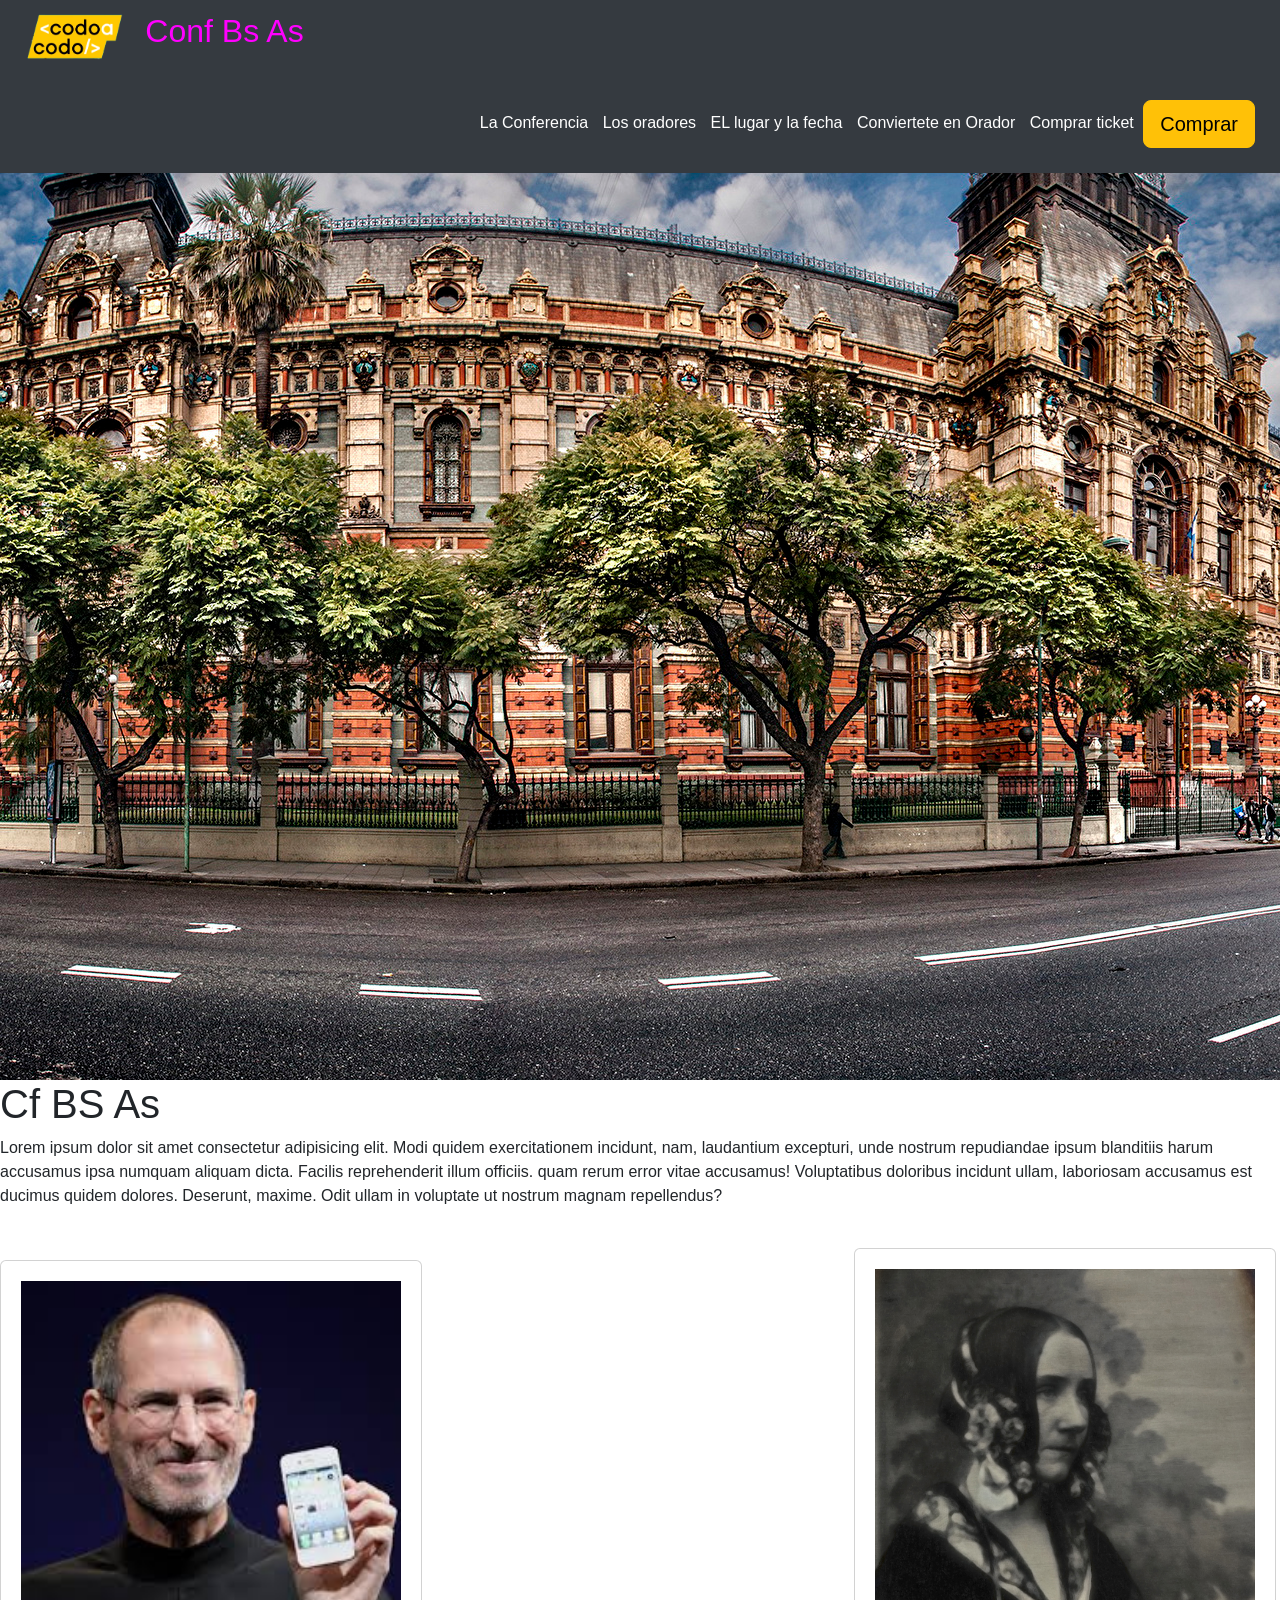
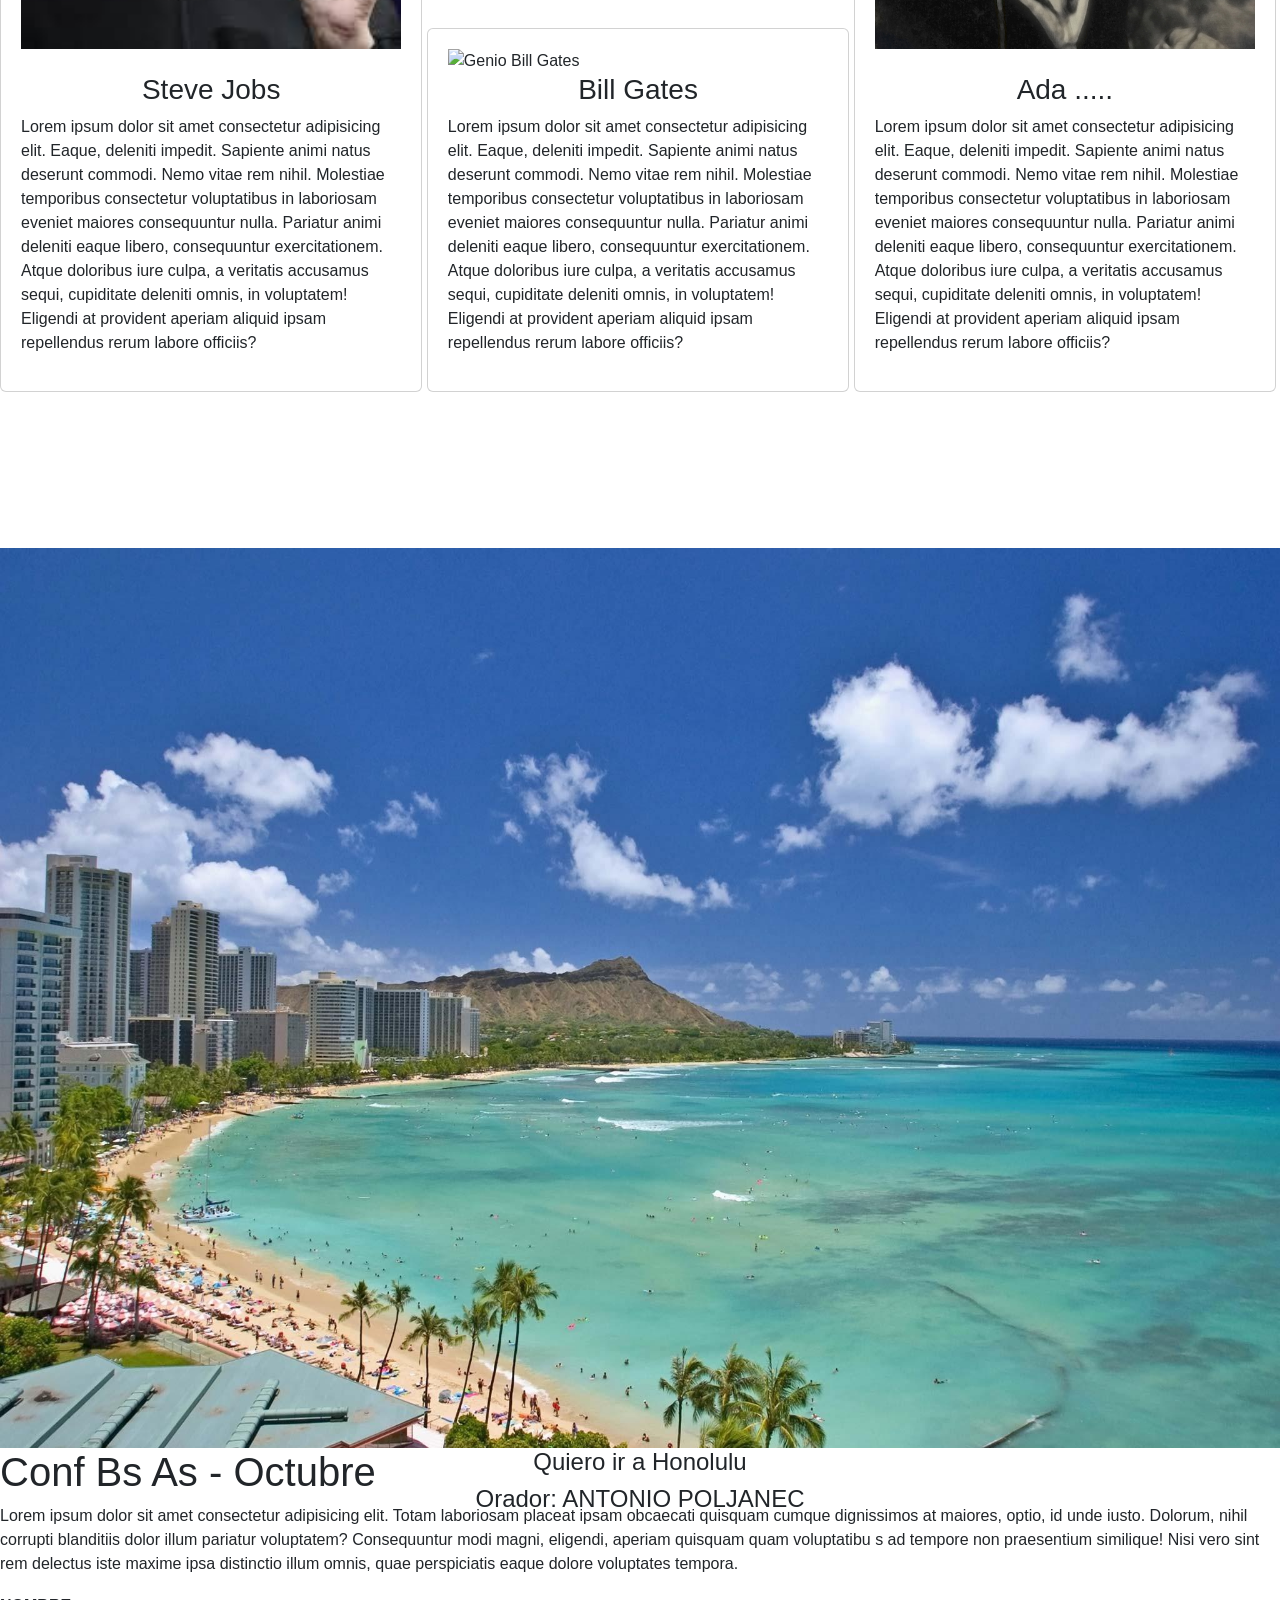
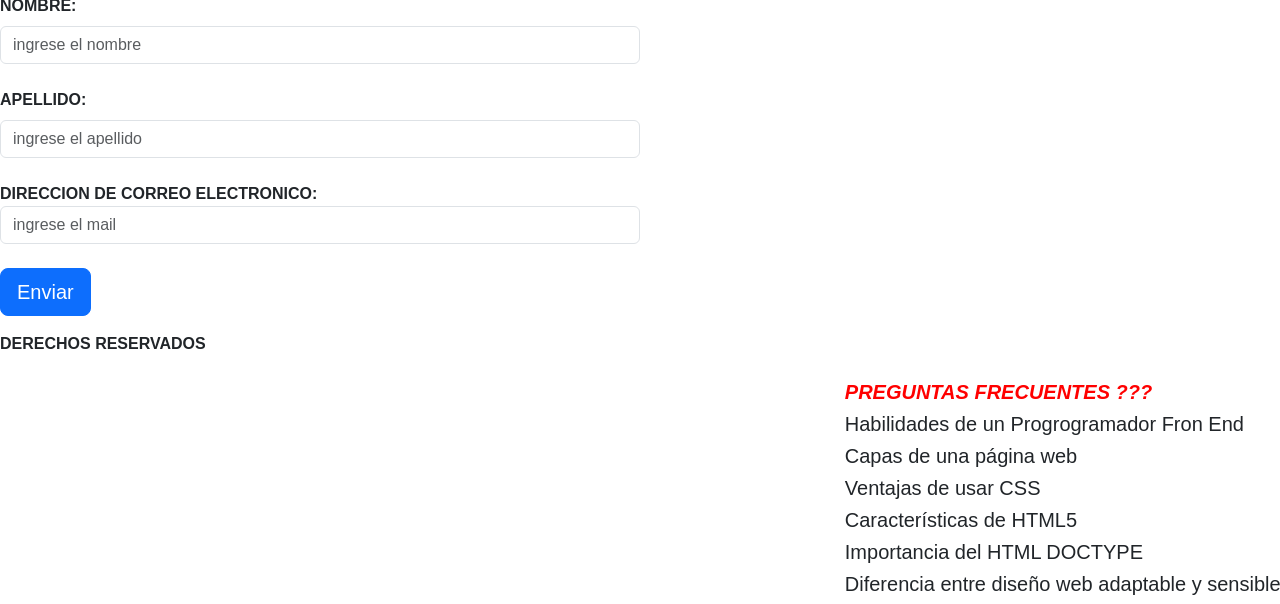
==== index.html @ ad038e4d "mi primer commit" ====
<!DOCTYPE html>
<html lang="es">
<head>
    <meta charset="UTF-8">
    <meta http-equiv="X-UA-Compatible" content="IE=edge">
    <meta name="viewport" content="width=device-width, initial-scale=1.0">
    <link href="https://cdn.jsdelivr.net/npm/bootstrap@5.3.0-alpha3/dist/css/bootstrap.min.css" rel="stylesheet" integrity="sha384-KK94CHFLLe+nY2dmCWGMq91rCGa5gtU4mk92HdvYe+M/SXH301p5ILy+dN9+nJOZ" crossorigin="anonymous">
    <link rel="stylesheet"  href="style.css">
    <title>La conferencia</title>
</head>
<body>
    <header>
        <div class="logo">
            <img class="imagen-logo" src="codoacodo.png" alt="logo">
            <h2>Conf Bs As</h2>
        </div>
        <nav>
            <a href="#">La Conferencia</a>
            <a href="#">Los oradores</a>
            <a href="#">EL lugar y la fecha</a>
            <a href="#">Conviertete en Orador</a>
            <a class="enlace_distint" href="comprarTicket.html">Comprar ticket</a>
            <button type="button" class="btn btn-warning btn-lg">Comprar</button>

        </nav>
    </header>
        <main>
            <img class="img-principal" src="hawaii.jpg" alt="Palacio de agua de Buenos Aires">        
             <div class="card-float">
                <h1>Cf BS As</h1>
                 <p>Lorem ipsum dolor sit amet consectetur adipisicing elit. Modi quidem exercitationem incidunt, nam, laudantium excepturi, unde nostrum repudiandae ipsum blanditiis harum accusamus ipsa numquam aliquam dicta. Facilis reprehenderit illum officiis.
                 quam rerum error vitae accusamus! Voluptatibus doloribus incidunt ullam, laboriosam accusamus est ducimus quidem dolores. Deserunt, maxime. Odit ullam in voluptate ut nostrum magnam repellendus?
                 </p>
                 <div class="container-enlace">
                    <a href="">Quiero ser orador</a>
                    <a href="comprarTicket.html">Comprar Tichet</a>
                 </div>
             </div>
            </main>
            <section class="container-oradores" id="orador">
            <div class="card">
                <img src="steve.jpg" alt="Genio Steve">
                <a href="#">javascritp</a>
                <a href="#">React </a>
                <h3>Steve Jobs</h3>
                <p>Lorem ipsum dolor sit amet consectetur adipisicing elit. Eaque, deleniti impedit. Sapiente animi natus deserunt commodi. Nemo vitae rem nihil. Molestiae temporibus consectetur voluptatibus in laboriosam eveniet maiores consequuntur nulla.
                Pariatur animi deleniti eaque libero, consequuntur exercitationem. Atque doloribus iure culpa, a veritatis accusamus sequi, cupiditate deleniti omnis, in voluptatem! Eligendi at provident 
                aperiam aliquid ipsam repellendus rerum labore 
                officiis?</p>
            </div>
            <div class="card">
                <img  src="Bill.jpg" alt="Genio Bill Gates">
                <a href="#">javascritp</a>
                <a href="#">React </a>
                <h3>Bill Gates</h3>
                <p>Lorem ipsum dolor sit amet consectetur adipisicing elit. Eaque, deleniti impedit. Sapiente animi natus deserunt commodi. Nemo vitae rem nihil. Molestiae temporibus consectetur voluptatibus in laboriosam eveniet maiores consequuntur nulla.
                Pariatur animi deleniti eaque libero, consequuntur exercitationem. Atque doloribus iure culpa, a veritatis accusamus sequi, cupiditate deleniti omnis, in voluptatem! Eligendi at provident 
                aperiam aliquid ipsam repellendus rerum labore 
                officiis?</p>
            </div>
            <div class="card">
                <img  src="ada.jpeg" alt="Genia Ada Lovelance">
                <a href="#">javascritp</a>
                <a href="#">React </a>
                <h3>Ada .....</h3>
                <p>Lorem ipsum dolor sit amet consectetur adipisicing elit. Eaque, deleniti impedit. Sapiente animi natus deserunt commodi. Nemo vitae rem nihil. Molestiae temporibus consectetur voluptatibus in laboriosam eveniet maiores consequuntur nulla.
                Pariatur animi deleniti eaque libero, consequuntur exercitationem. Atque doloribus iure culpa, a veritatis accusamus sequi, cupiditate deleniti omnis, in voluptatem! Eligendi at provident 
                aperiam aliquid ipsam repellendus rerum labore 
                officiis?</p>
            </div>
            </section>
            <section>
                <img src="honolulu.jpg" alt="imagen lateral">
                <div>
                    <h1>Conf Bs As - Octubre </h1>
                    <p>Lorem ipsum dolor sit amet consectetur adipisicing elit. Totam laboriosam placeat ipsam obcaecati quisquam cumque dignissimos at maiores, optio, id unde iusto. Dolorum, nihil corrupti blanditiis dolor illum pariatur voluptatem?
                    Consequuntur modi magni, 
                    eligendi, aperiam quisquam quam voluptatibu
                    s ad tempore non praesentium similique! Nisi 
                    vero sint rem delectus iste maxime ipsa 
                    distinctio illum omnis, quae perspiciatis
                     eaque dolore voluptates tempora.</p>

                </div>
            </section>
            <div>
                <h4>Quiero ir a Honolulu</h4>
                <h4>Orador: ANTONIO POLJANEC</h4>

            </div>
            <div>    
                <form>
                    <div class="mb-3">
                        <br>
                        <br>
                        <br>
                        <label for="nombre" class="form-label"><b> NOMBRE:</b></label>
                        <input type="text" class="form-control" id="exampleInputEmail1" aria-describedby="emailHelp"  placeholder="ingrese el nombre">
                        <br>
                        <label for="apellido" class="form-label"><b> APELLIDO:</b></label>
                        <input type="text" class="form-control" id="exampleInputEmail1" aria-describedby="emailHelp"  placeholder="ingrese el apellido">
                        <br>
                        <label for="exampleInputEmail1"><b>DIRECCION DE CORREO ELECTRONICO:</b></label>
                        <input type="email" class="form-control" id="exampleInputEmail1" aria-describedby="emailHelp" placeholder="ingrese el mail">
                        <br> 

                        <button type="button" class="btn btn-primary btn-lg">Enviar</button>
                    </div>
                </form>
            </div>
<script src="https://cdn.jsdelivr.net/npm/@popperjs/core@2.11.7/dist/umd/popper.min.js" integrity="sha384-zYPOMqeu1DAVkHiLqWBUTcbYfZ8osu1Nd6Z89ify25QV9guujx43ITvfi12/QExE" crossorigin="anonymous"></script>
<script src="https://cdn.jsdelivr.net/npm/bootstrap@5.3.0-alpha3/dist/js/bootstrap.min.js" integrity="sha384-Y4oOpwW3duJdCWv5ly8SCFYWqFDsfob/3GkgExXKV4idmbt98QcxXYs9UoXAB7BZ" crossorigin="anonymous"></script>
<footer><b>DERECHOS RESERVADOS </b>
    <br>
    <br>
    <h6><b>PREGUNTAS FRECUENTES ???</b></h6>
    <h5>Habilidades de un Progrogramador Fron End<h5>
    <h5>Capas de una página web</h5>
    <h5>Ventajas de usar CSS</h5>
    <h5>Características de HTML5</h5>
    <h5>Importancia del HTML DOCTYPE</h5>
    <h5>Diferencia entre diseño web adaptable y sensible</h5>
</footer>
</body>
</html>
---- style.css ----
* {
   margin: 0;
   padding: 0;
   box-sizing: border-box;
   font-family: 'Lucida Sans', 'Lucida Sans Regular', 'Lucida Grande', 'Lucida Sans Unicode', Geneva, Verdana, sans-serif;
}

header {
   background: #353A40;
   display: inline-block;
   width: 100%;
   position: fixed;
   top: 0;
   z-index: 10;
}

.logo {
   display: inherit;
}

.logo img {
   height: 75px;
   vertical-align: middle;
   margin-left: 10px;
}

h2 {
   color: magenta;
   display: inline-block;
}

nav {
   display: inline-block;
   float: right;
   padding: 25px;
}

a {
   color: white;
   text-decoration: none;
   padding: 5px;
}

.botton-comprar {
   color: green;
}

section {
   height: 100vh;
   position: relative;
}

section > img {
   height: 100%;
   width: 100%;
}

.container-conferencia {
   width: 50%;
   position: absolute;
   top: 50%;
   right: 30px;
   text-align: right;
   color: white;
}
.first-paragraph{
   padding: 10px;
}

.enlace-1 {
   padding: 10px;
   border: 2px solid blue;
   border-radius: 5px;
}

.enlace-2 {
   padding: 10px;
   border-radius: 5px;
   background-color: green;
}

h3,
h4 {
   text-align: center;
}

.card {
   width: 33%;
   display: inline-block;
   padding: 20px;

}

.card img {
   width: 100%;
}

#lugar {
   display: flex;
}

#lugar img {
   width: 50%;
   height: 50%;
}

input[type="text"]{
   width:50%;
}

input[type="email"]{
   width:50%;
}

h5 {
/*   text-align: right; */
position:relative;
left:66%;
/*top: 6%*/
}

h6 {
/*   text-align: right; */
font-style:oblique;
font-size: 20px;
position:relative;
left:66%;
/*top: 6%; */
color: red;
}

/* For mobile phones: */
[class*="col-"] {
   width: 100%;
 }
 
 @media only screen and (min-width: 600px) {
   /* For tablets: */
   .col-s-1 {width: 8.33%;}
   .col-s-2 {width: 16.66%;}
   .col-s-3 {width: 25%;}
   .col-s-4 {width: 33.33%;}
   .col-s-5 {width: 41.66%;}
   .col-s-6 {width: 50%;}
   .col-s-7 {width: 58.33%;}
   .col-s-8 {width: 66.66%;}
   .col-s-9 {width: 75%;}
   .col-s-10 {width: 83.33%;}
   .col-s-11 {width: 91.66%;}
   .col-s-12 {width: 100%;}
 }
@media only screen and (min-width: 768px) {
   /* For desktop: */
   .col-1 {width: 8.33%;}
   .col-2 {width: 16.66%;}
   .col-3 {width: 25%;}
   .col-4 {width: 33.33%;}
   .col-5 {width: 41.66%;}
   .col-6 {width: 50%;}
   .col-7 {width: 58.33%;}
   .col-8 {width: 66.66%;}
   .col-9 {width: 75%;}
   .col-10 {width: 83.33%;}
   .col-11 {width: 91.66%;}
   .col-12 {width: 100%;}
 }
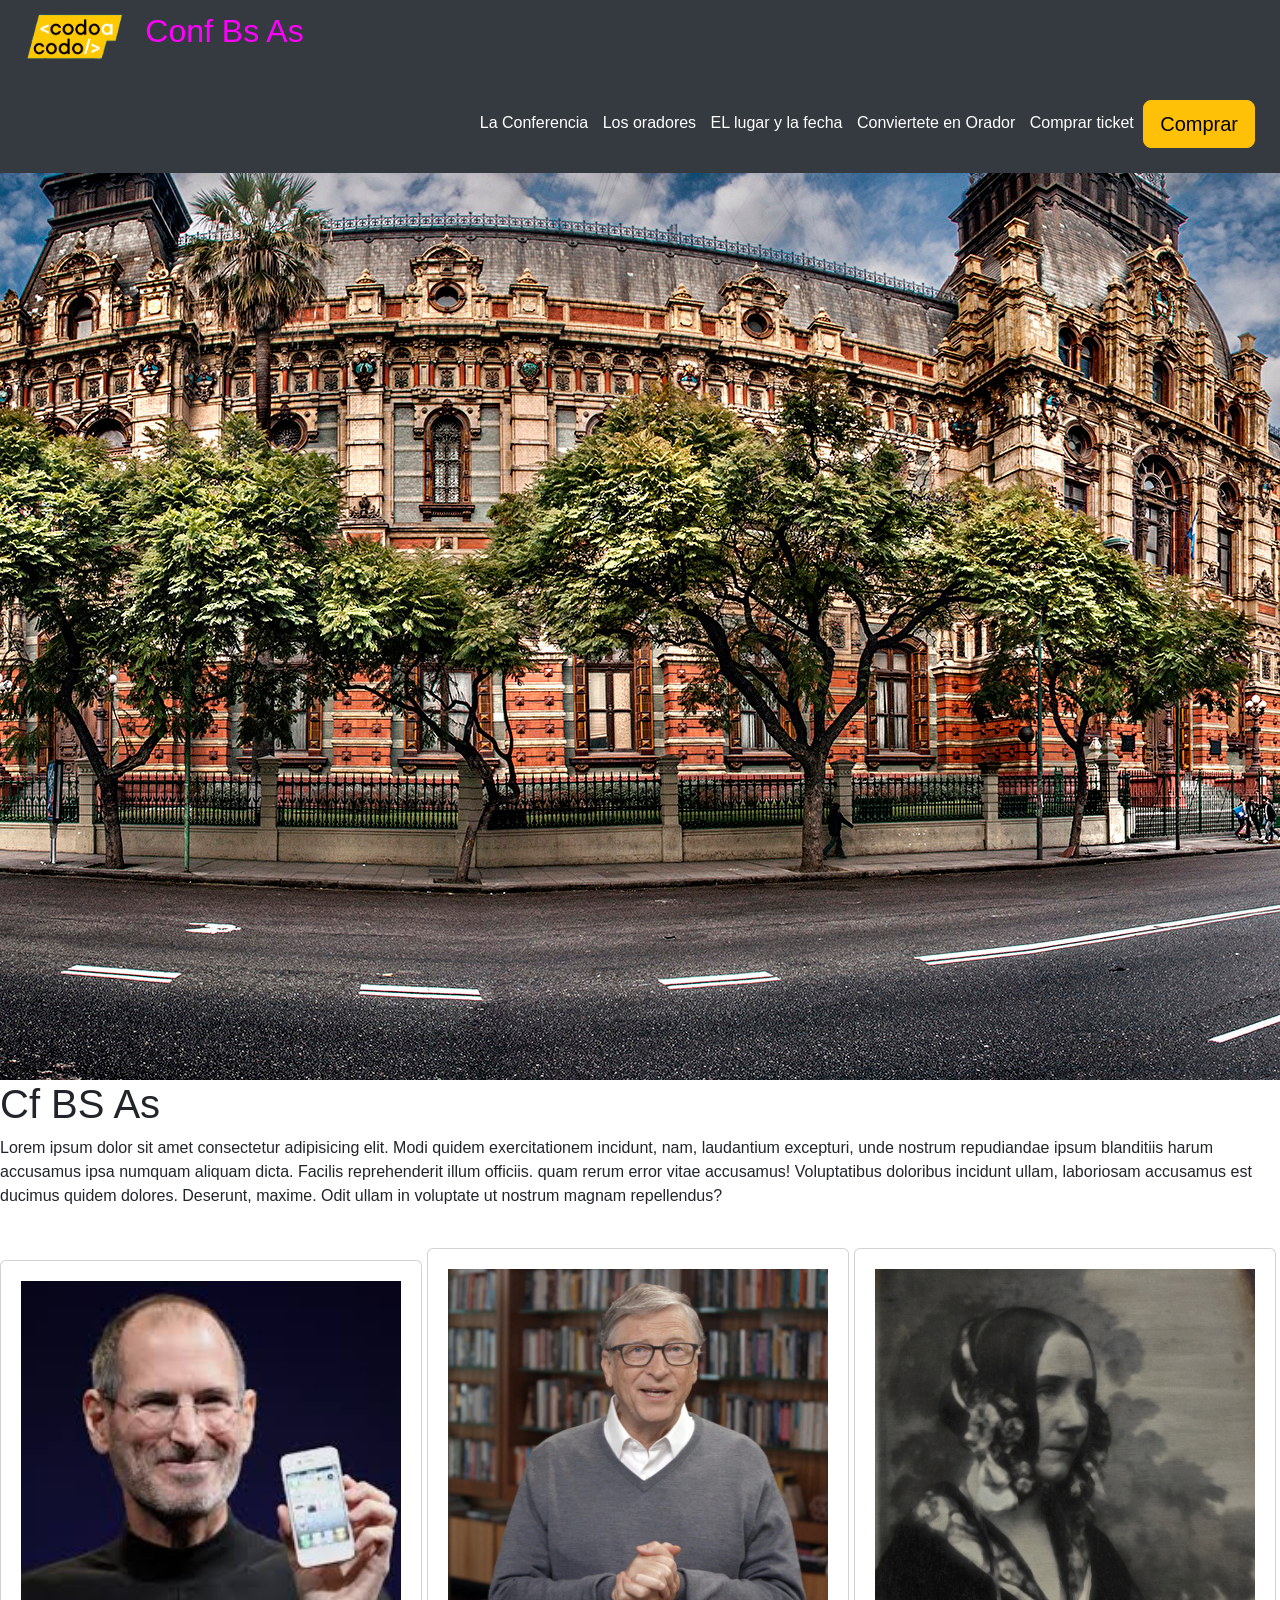
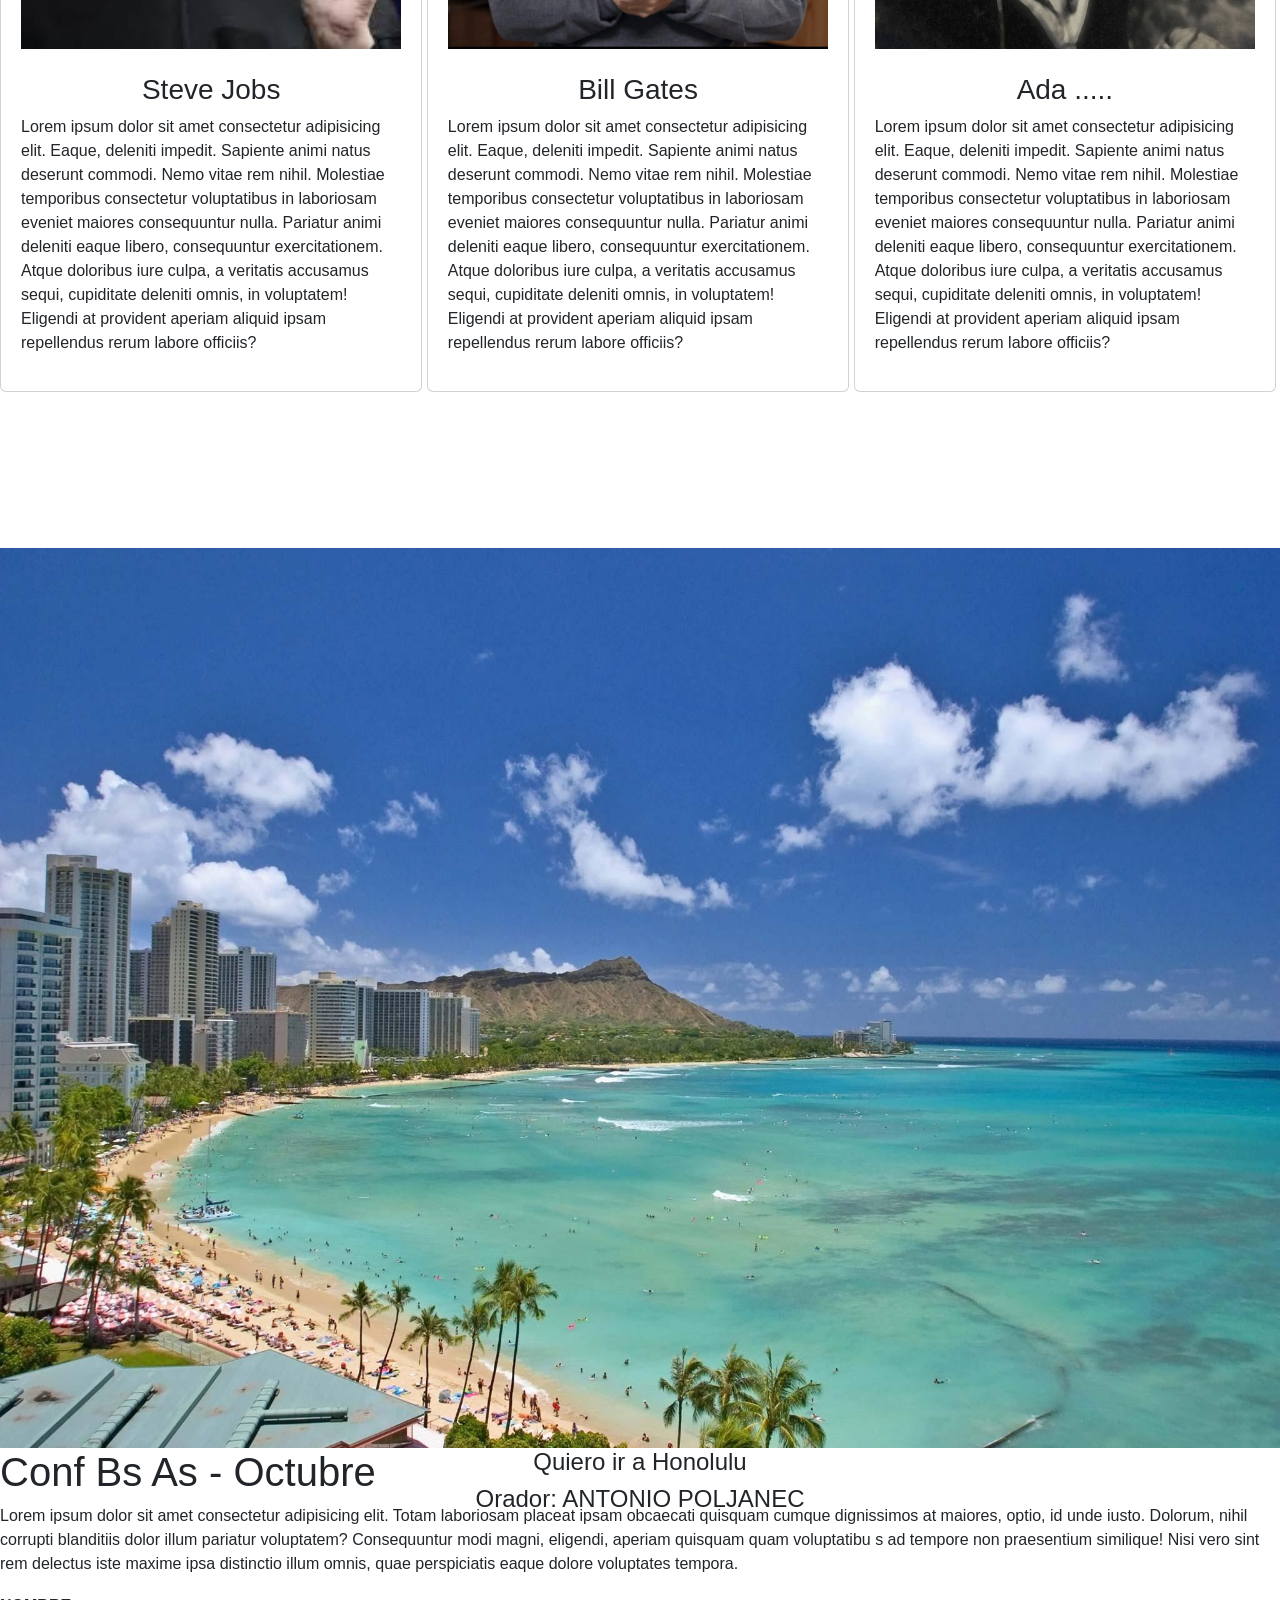
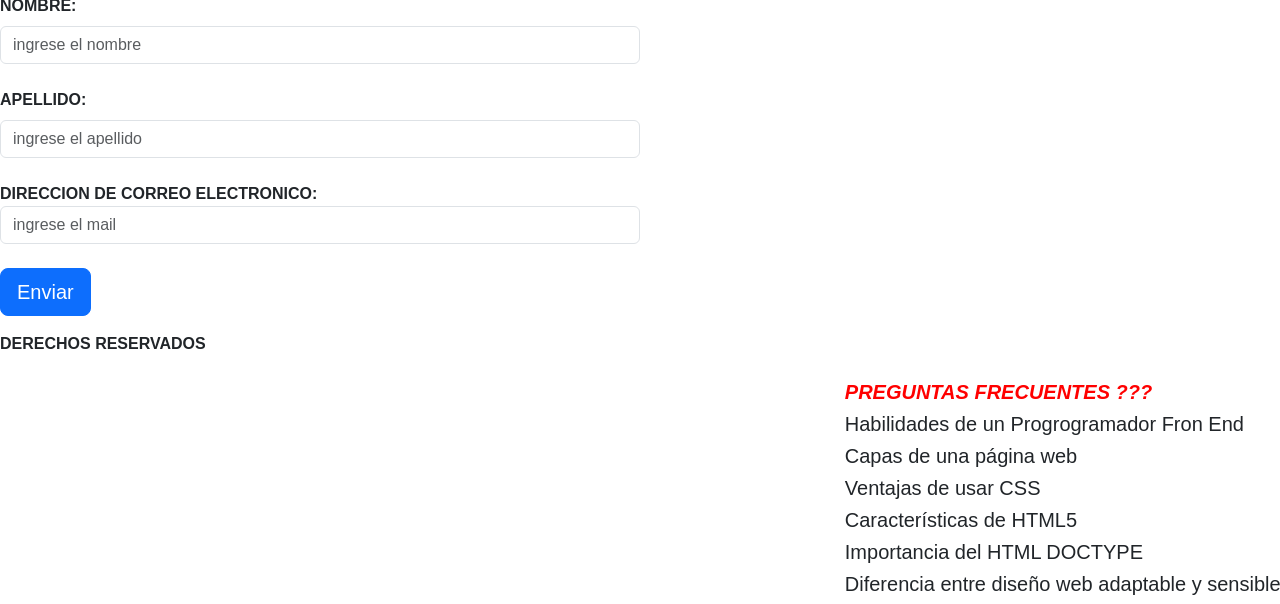
==== commit 531b9261: "Add files via upload" ====
--- a/index.html
+++ b/index.html
@@ -1,125 +1,125 @@
-<!DOCTYPE html>
-<html lang="es">
-<head>
-    <meta charset="UTF-8">
-    <meta http-equiv="X-UA-Compatible" content="IE=edge">
-    <meta name="viewport" content="width=device-width, initial-scale=1.0">
-    <link href="https://cdn.jsdelivr.net/npm/bootstrap@5.3.0-alpha3/dist/css/bootstrap.min.css" rel="stylesheet" integrity="sha384-KK94CHFLLe+nY2dmCWGMq91rCGa5gtU4mk92HdvYe+M/SXH301p5ILy+dN9+nJOZ" crossorigin="anonymous">
-    <link rel="stylesheet"  href="style.css">
-    <title>La conferencia</title>
-</head>
-<body>
-    <header>
-        <div class="logo">
-            <img class="imagen-logo" src="codoacodo.png" alt="logo">
-            <h2>Conf Bs As</h2>
-        </div>
-        <nav>
-            <a href="#">La Conferencia</a>
-            <a href="#">Los oradores</a>
-            <a href="#">EL lugar y la fecha</a>
-            <a href="#">Conviertete en Orador</a>
-            <a class="enlace_distint" href="comprarTicket.html">Comprar ticket</a>
-            <button type="button" class="btn btn-warning btn-lg">Comprar</button>
-
-        </nav>
-    </header>
-        <main>
-            <img class="img-principal" src="hawaii.jpg" alt="Palacio de agua de Buenos Aires">        
-             <div class="card-float">
-                <h1>Cf BS As</h1>
-                 <p>Lorem ipsum dolor sit amet consectetur adipisicing elit. Modi quidem exercitationem incidunt, nam, laudantium excepturi, unde nostrum repudiandae ipsum blanditiis harum accusamus ipsa numquam aliquam dicta. Facilis reprehenderit illum officiis.
-                 quam rerum error vitae accusamus! Voluptatibus doloribus incidunt ullam, laboriosam accusamus est ducimus quidem dolores. Deserunt, maxime. Odit ullam in voluptate ut nostrum magnam repellendus?
-                 </p>
-                 <div class="container-enlace">
-                    <a href="">Quiero ser orador</a>
-                    <a href="comprarTicket.html">Comprar Tichet</a>
-                 </div>
-             </div>
-            </main>
-            <section class="container-oradores" id="orador">
-            <div class="card">
-                <img src="steve.jpg" alt="Genio Steve">
-                <a href="#">javascritp</a>
-                <a href="#">React </a>
-                <h3>Steve Jobs</h3>
-                <p>Lorem ipsum dolor sit amet consectetur adipisicing elit. Eaque, deleniti impedit. Sapiente animi natus deserunt commodi. Nemo vitae rem nihil. Molestiae temporibus consectetur voluptatibus in laboriosam eveniet maiores consequuntur nulla.
-                Pariatur animi deleniti eaque libero, consequuntur exercitationem. Atque doloribus iure culpa, a veritatis accusamus sequi, cupiditate deleniti omnis, in voluptatem! Eligendi at provident 
-                aperiam aliquid ipsam repellendus rerum labore 
-                officiis?</p>
-            </div>
-            <div class="card">
-                <img  src="Bill.jpg" alt="Genio Bill Gates">
-                <a href="#">javascritp</a>
-                <a href="#">React </a>
-                <h3>Bill Gates</h3>
-                <p>Lorem ipsum dolor sit amet consectetur adipisicing elit. Eaque, deleniti impedit. Sapiente animi natus deserunt commodi. Nemo vitae rem nihil. Molestiae temporibus consectetur voluptatibus in laboriosam eveniet maiores consequuntur nulla.
-                Pariatur animi deleniti eaque libero, consequuntur exercitationem. Atque doloribus iure culpa, a veritatis accusamus sequi, cupiditate deleniti omnis, in voluptatem! Eligendi at provident 
-                aperiam aliquid ipsam repellendus rerum labore 
-                officiis?</p>
-            </div>
-            <div class="card">
-                <img  src="ada.jpeg" alt="Genia Ada Lovelance">
-                <a href="#">javascritp</a>
-                <a href="#">React </a>
-                <h3>Ada .....</h3>
-                <p>Lorem ipsum dolor sit amet consectetur adipisicing elit. Eaque, deleniti impedit. Sapiente animi natus deserunt commodi. Nemo vitae rem nihil. Molestiae temporibus consectetur voluptatibus in laboriosam eveniet maiores consequuntur nulla.
-                Pariatur animi deleniti eaque libero, consequuntur exercitationem. Atque doloribus iure culpa, a veritatis accusamus sequi, cupiditate deleniti omnis, in voluptatem! Eligendi at provident 
-                aperiam aliquid ipsam repellendus rerum labore 
-                officiis?</p>
-            </div>
-            </section>
-            <section>
-                <img src="honolulu.jpg" alt="imagen lateral">
-                <div>
-                    <h1>Conf Bs As - Octubre </h1>
-                    <p>Lorem ipsum dolor sit amet consectetur adipisicing elit. Totam laboriosam placeat ipsam obcaecati quisquam cumque dignissimos at maiores, optio, id unde iusto. Dolorum, nihil corrupti blanditiis dolor illum pariatur voluptatem?
-                    Consequuntur modi magni, 
-                    eligendi, aperiam quisquam quam voluptatibu
-                    s ad tempore non praesentium similique! Nisi 
-                    vero sint rem delectus iste maxime ipsa 
-                    distinctio illum omnis, quae perspiciatis
-                     eaque dolore voluptates tempora.</p>
-
-                </div>
-            </section>
-            <div>
-                <h4>Quiero ir a Honolulu</h4>
-                <h4>Orador: ANTONIO POLJANEC</h4>
-
-            </div>
-            <div>    
-                <form>
-                    <div class="mb-3">
-                        <br>
-                        <br>
-                        <br>
-                        <label for="nombre" class="form-label"><b> NOMBRE:</b></label>
-                        <input type="text" class="form-control" id="exampleInputEmail1" aria-describedby="emailHelp"  placeholder="ingrese el nombre">
-                        <br>
-                        <label for="apellido" class="form-label"><b> APELLIDO:</b></label>
-                        <input type="text" class="form-control" id="exampleInputEmail1" aria-describedby="emailHelp"  placeholder="ingrese el apellido">
-                        <br>
-                        <label for="exampleInputEmail1"><b>DIRECCION DE CORREO ELECTRONICO:</b></label>
-                        <input type="email" class="form-control" id="exampleInputEmail1" aria-describedby="emailHelp" placeholder="ingrese el mail">
-                        <br> 
-
-                        <button type="button" class="btn btn-primary btn-lg">Enviar</button>
-                    </div>
-                </form>
-            </div>
-<script src="https://cdn.jsdelivr.net/npm/@popperjs/core@2.11.7/dist/umd/popper.min.js" integrity="sha384-zYPOMqeu1DAVkHiLqWBUTcbYfZ8osu1Nd6Z89ify25QV9guujx43ITvfi12/QExE" crossorigin="anonymous"></script>
-<script src="https://cdn.jsdelivr.net/npm/bootstrap@5.3.0-alpha3/dist/js/bootstrap.min.js" integrity="sha384-Y4oOpwW3duJdCWv5ly8SCFYWqFDsfob/3GkgExXKV4idmbt98QcxXYs9UoXAB7BZ" crossorigin="anonymous"></script>
-<footer><b>DERECHOS RESERVADOS </b>
-    <br>
-    <br>
-    <h6><b>PREGUNTAS FRECUENTES ???</b></h6>
-    <h5>Habilidades de un Progrogramador Fron End<h5>
-    <h5>Capas de una página web</h5>
-    <h5>Ventajas de usar CSS</h5>
-    <h5>Características de HTML5</h5>
-    <h5>Importancia del HTML DOCTYPE</h5>
-    <h5>Diferencia entre diseño web adaptable y sensible</h5>
-</footer>
-</body>
+<!DOCTYPE html>
+<html lang="es">
+<head>
+    <meta charset="UTF-8">
+    <meta http-equiv="X-UA-Compatible" content="IE=edge">
+    <meta name="viewport" content="width=device-width, initial-scale=1.0">
+    <link href="https://cdn.jsdelivr.net/npm/bootstrap@5.3.0-alpha3/dist/css/bootstrap.min.css" rel="stylesheet" integrity="sha384-KK94CHFLLe+nY2dmCWGMq91rCGa5gtU4mk92HdvYe+M/SXH301p5ILy+dN9+nJOZ" crossorigin="anonymous">
+    <link rel="stylesheet"  href="style.css">
+    <title>La conferencia</title>
+</head>
+<body>
+    <header>
+        <div class="logo">
+            <img class="imagen-logo" src="codoacodo.png" alt="logo">
+            <h2>Conf Bs As</h2>
+        </div>
+        <nav>
+            <a href="#">La Conferencia</a>
+            <a href="#">Los oradores</a>
+            <a href="#">EL lugar y la fecha</a>
+            <a href="#">Conviertete en Orador</a>
+            <a class="enlace_distint" href="comprarTicket.html">Comprar ticket</a>
+            <button type="button" class="btn btn-warning btn-lg">Comprar</button>
+
+        </nav>
+    </header>
+        <main>
+            <img class="img-principal" src="hawaii.jpg" alt="Palacio de agua de Buenos Aires">        
+             <div class="card-float">
+                <h1>Cf BS As</h1>
+                 <p>Lorem ipsum dolor sit amet consectetur adipisicing elit. Modi quidem exercitationem incidunt, nam, laudantium excepturi, unde nostrum repudiandae ipsum blanditiis harum accusamus ipsa numquam aliquam dicta. Facilis reprehenderit illum officiis.
+                 quam rerum error vitae accusamus! Voluptatibus doloribus incidunt ullam, laboriosam accusamus est ducimus quidem dolores. Deserunt, maxime. Odit ullam in voluptate ut nostrum magnam repellendus?
+                 </p>
+                 <div class="container-enlace">
+                    <a href="">Quiero ser orador</a>
+                    <a href="comprarTicket.html">Comprar Tichet</a>
+                 </div>
+             </div>
+            </main>
+            <section class="container-oradores" id="orador">
+            <div class="card">
+                <img src="steve.jpg" alt="Genio Steve">
+                <a href="#">javascritp</a>
+                <a href="#">React </a>
+                <h3>Steve Jobs</h3>
+                <p>Lorem ipsum dolor sit amet consectetur adipisicing elit. Eaque, deleniti impedit. Sapiente animi natus deserunt commodi. Nemo vitae rem nihil. Molestiae temporibus consectetur voluptatibus in laboriosam eveniet maiores consequuntur nulla.
+                Pariatur animi deleniti eaque libero, consequuntur exercitationem. Atque doloribus iure culpa, a veritatis accusamus sequi, cupiditate deleniti omnis, in voluptatem! Eligendi at provident 
+                aperiam aliquid ipsam repellendus rerum labore 
+                officiis?</p>
+            </div>
+            <div class="card">
+                <img  src="bill.jpg" alt="Genio Bill Gates">
+                <a href="#">javascritp</a>
+                <a href="#">React </a>
+                <h3>Bill Gates</h3>
+                <p>Lorem ipsum dolor sit amet consectetur adipisicing elit. Eaque, deleniti impedit. Sapiente animi natus deserunt commodi. Nemo vitae rem nihil. Molestiae temporibus consectetur voluptatibus in laboriosam eveniet maiores consequuntur nulla.
+                Pariatur animi deleniti eaque libero, consequuntur exercitationem. Atque doloribus iure culpa, a veritatis accusamus sequi, cupiditate deleniti omnis, in voluptatem! Eligendi at provident 
+                aperiam aliquid ipsam repellendus rerum labore 
+                officiis?</p>
+            </div>
+            <div class="card">
+                <img  src="ada.jpeg" alt="Genia Ada Lovelance">
+                <a href="#">javascritp</a>
+                <a href="#">React </a>
+                <h3>Ada .....</h3>
+                <p>Lorem ipsum dolor sit amet consectetur adipisicing elit. Eaque, deleniti impedit. Sapiente animi natus deserunt commodi. Nemo vitae rem nihil. Molestiae temporibus consectetur voluptatibus in laboriosam eveniet maiores consequuntur nulla.
+                Pariatur animi deleniti eaque libero, consequuntur exercitationem. Atque doloribus iure culpa, a veritatis accusamus sequi, cupiditate deleniti omnis, in voluptatem! Eligendi at provident 
+                aperiam aliquid ipsam repellendus rerum labore 
+                officiis?</p>
+            </div>
+            </section>
+            <section>
+                <img src="honolulu.jpg" alt="imagen lateral">
+                <div>
+                    <h1>Conf Bs As - Octubre </h1>
+                    <p>Lorem ipsum dolor sit amet consectetur adipisicing elit. Totam laboriosam placeat ipsam obcaecati quisquam cumque dignissimos at maiores, optio, id unde iusto. Dolorum, nihil corrupti blanditiis dolor illum pariatur voluptatem?
+                    Consequuntur modi magni, 
+                    eligendi, aperiam quisquam quam voluptatibu
+                    s ad tempore non praesentium similique! Nisi 
+                    vero sint rem delectus iste maxime ipsa 
+                    distinctio illum omnis, quae perspiciatis
+                     eaque dolore voluptates tempora.</p>
+
+                </div>
+            </section>
+            <div>
+                <h4>Quiero ir a Honolulu</h4>
+                <h4>Orador: ANTONIO POLJANEC</h4>
+
+            </div>
+            <div>    
+                <form>
+                    <div class="mb-3">
+                        <br>
+                        <br>
+                        <br>
+                        <label for="nombre" class="form-label"><b> NOMBRE:</b></label>
+                        <input type="text" class="form-control" id="exampleInputEmail1" aria-describedby="emailHelp"  placeholder="ingrese el nombre">
+                        <br>
+                        <label for="apellido" class="form-label"><b> APELLIDO:</b></label>
+                        <input type="text" class="form-control" id="exampleInputEmail1" aria-describedby="emailHelp"  placeholder="ingrese el apellido">
+                        <br>
+                        <label for="exampleInputEmail1"><b>DIRECCION DE CORREO ELECTRONICO:</b></label>
+                        <input type="email" class="form-control" id="exampleInputEmail1" aria-describedby="emailHelp" placeholder="ingrese el mail">
+                        <br> 
+
+                        <button type="button" class="btn btn-primary btn-lg">Enviar</button>
+                    </div>
+                </form>
+            </div>
+<script src="https://cdn.jsdelivr.net/npm/@popperjs/core@2.11.7/dist/umd/popper.min.js" integrity="sha384-zYPOMqeu1DAVkHiLqWBUTcbYfZ8osu1Nd6Z89ify25QV9guujx43ITvfi12/QExE" crossorigin="anonymous"></script>
+<script src="https://cdn.jsdelivr.net/npm/bootstrap@5.3.0-alpha3/dist/js/bootstrap.min.js" integrity="sha384-Y4oOpwW3duJdCWv5ly8SCFYWqFDsfob/3GkgExXKV4idmbt98QcxXYs9UoXAB7BZ" crossorigin="anonymous"></script>
+<footer><b>DERECHOS RESERVADOS </b>
+    <br>
+    <br>
+    <h6><b>PREGUNTAS FRECUENTES ???</b></h6>
+    <h5>Habilidades de un Progrogramador Fron End<h5>
+    <h5>Capas de una página web</h5>
+    <h5>Ventajas de usar CSS</h5>
+    <h5>Características de HTML5</h5>
+    <h5>Importancia del HTML DOCTYPE</h5>
+    <h5>Diferencia entre diseño web adaptable y sensible</h5>
+</footer>
+</body>
 </html>
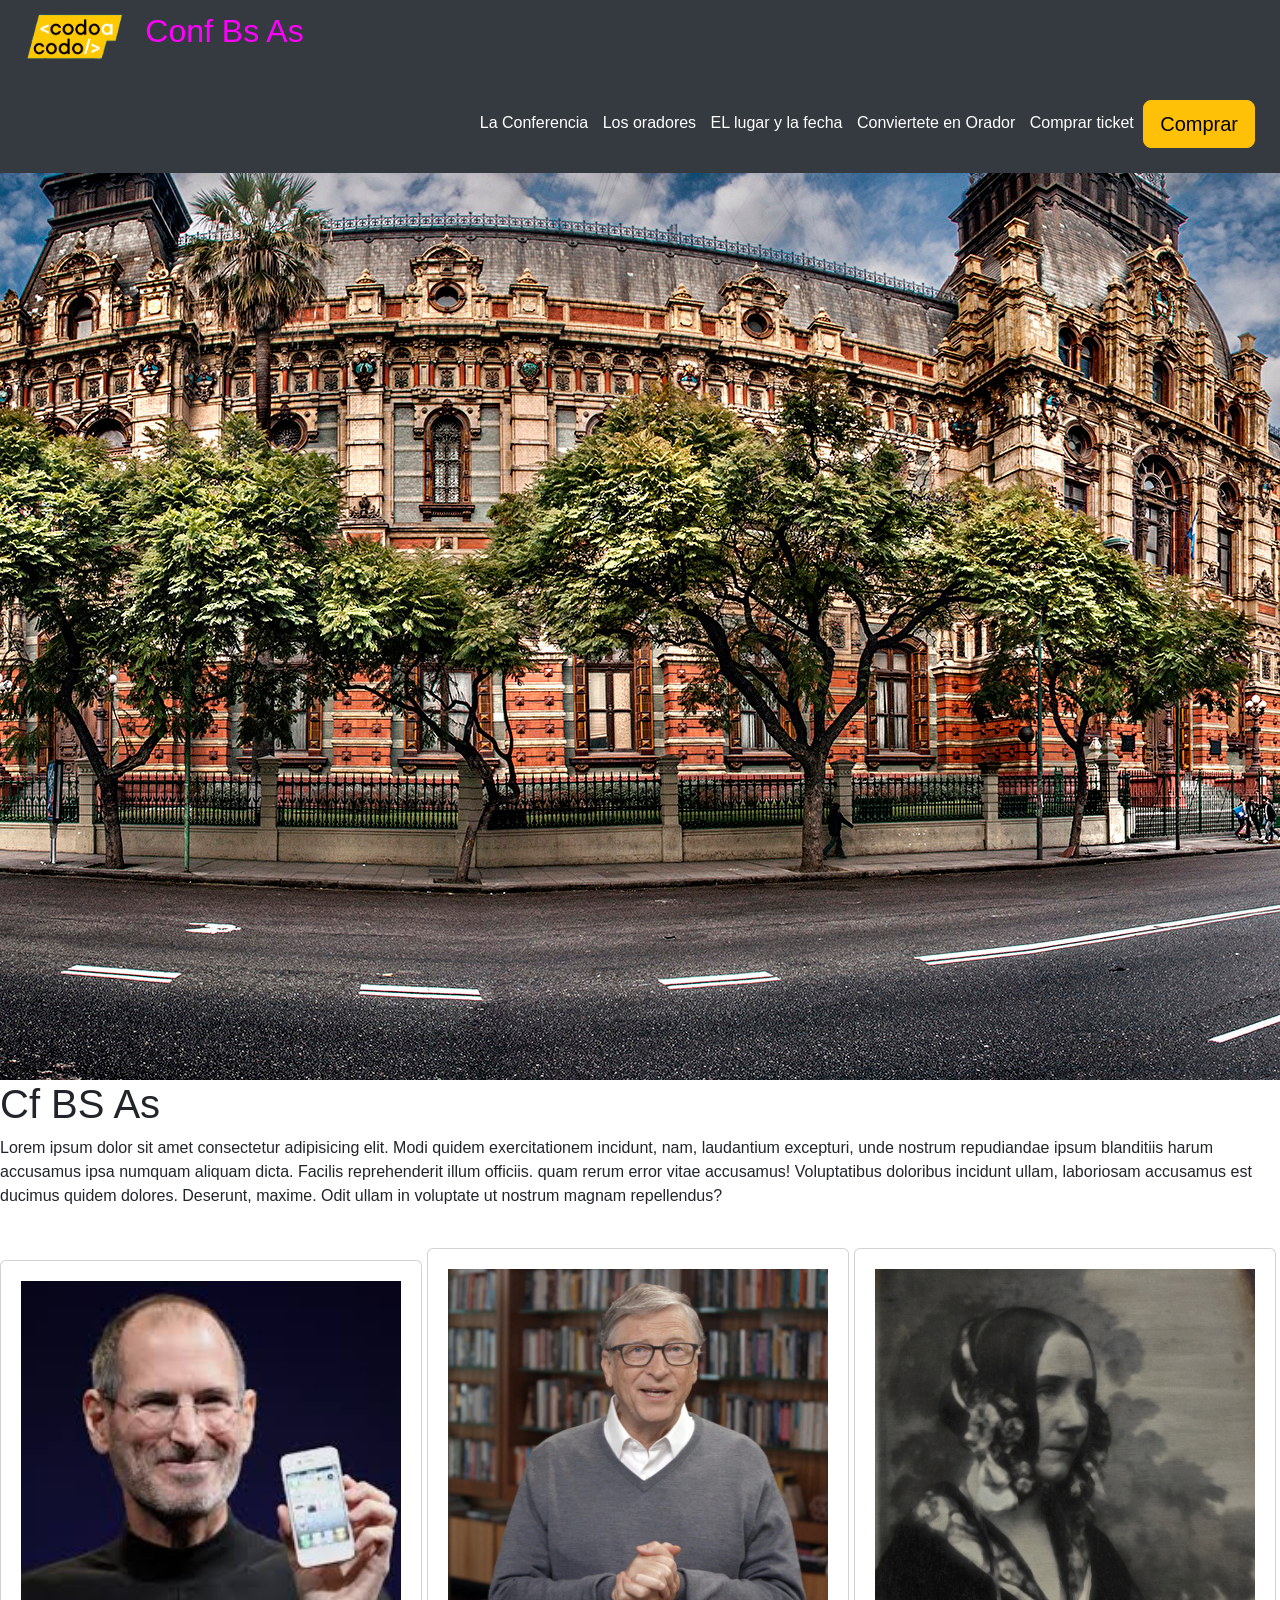
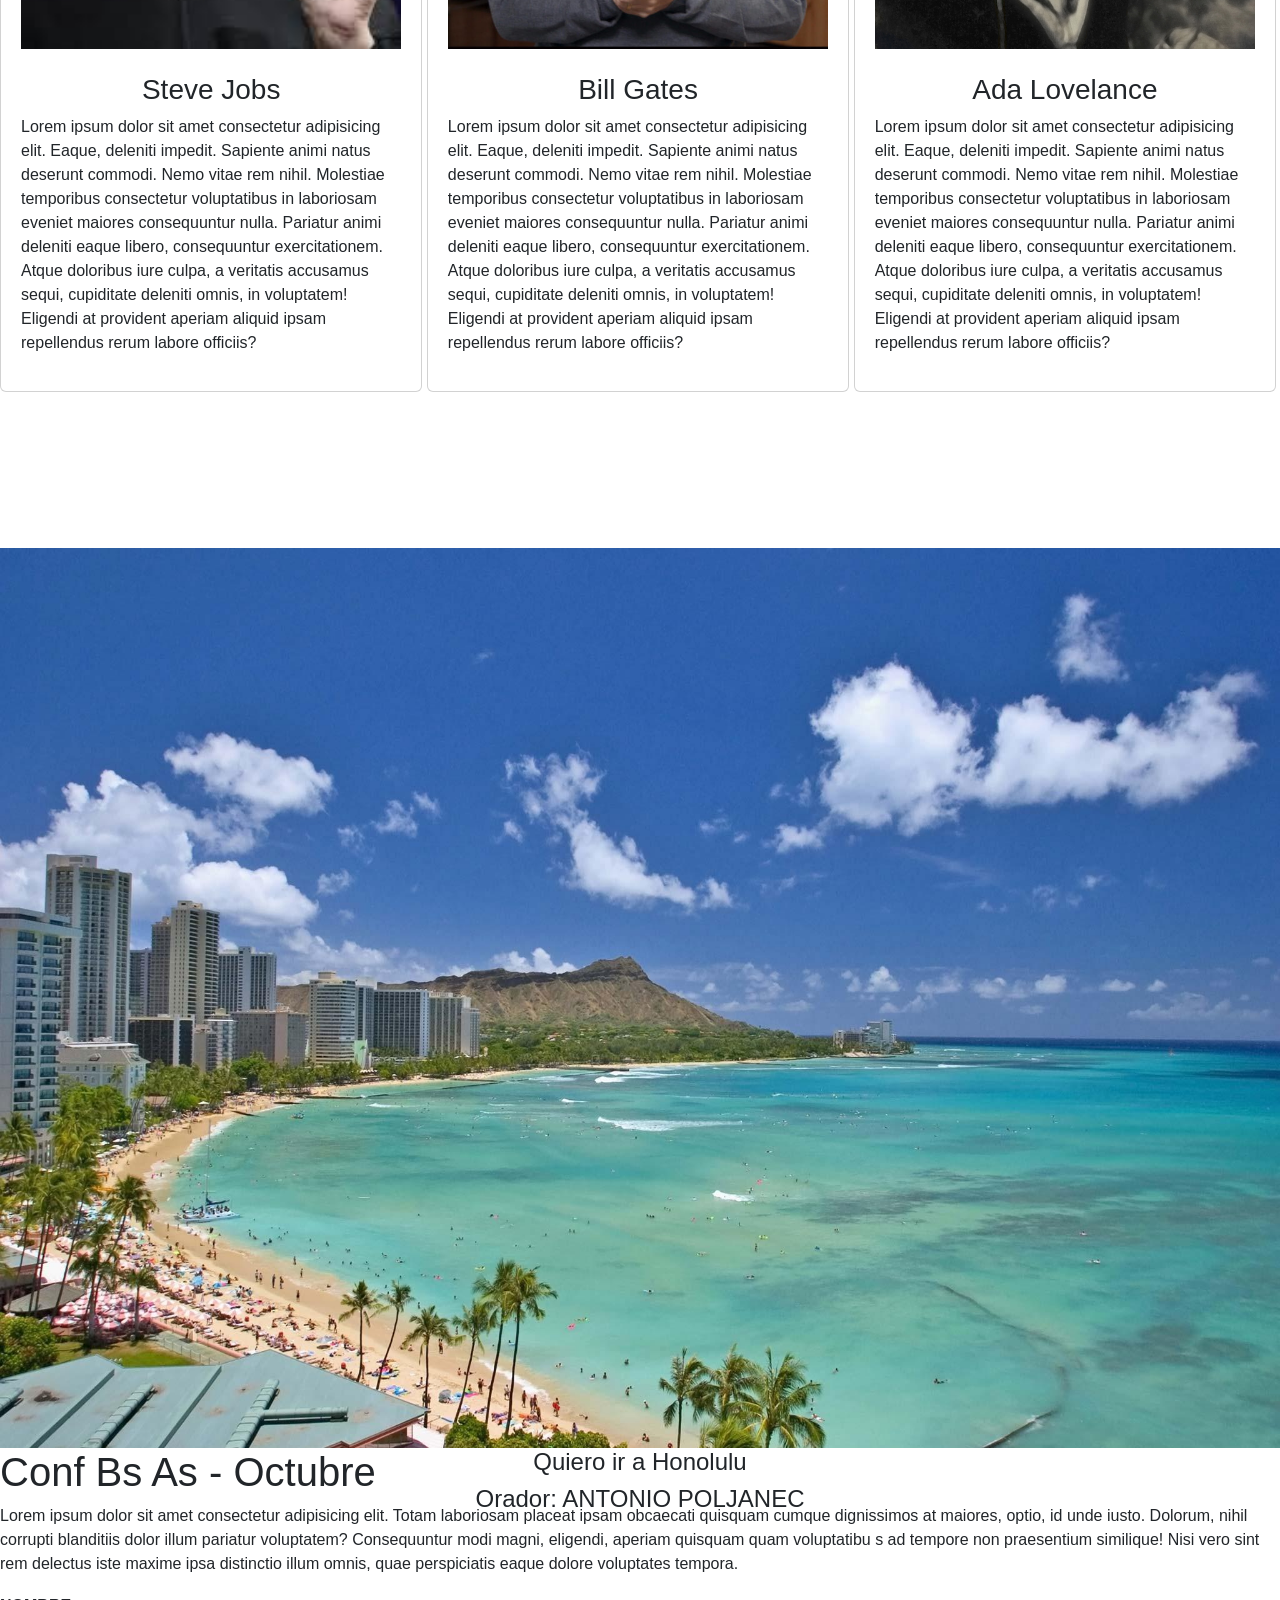
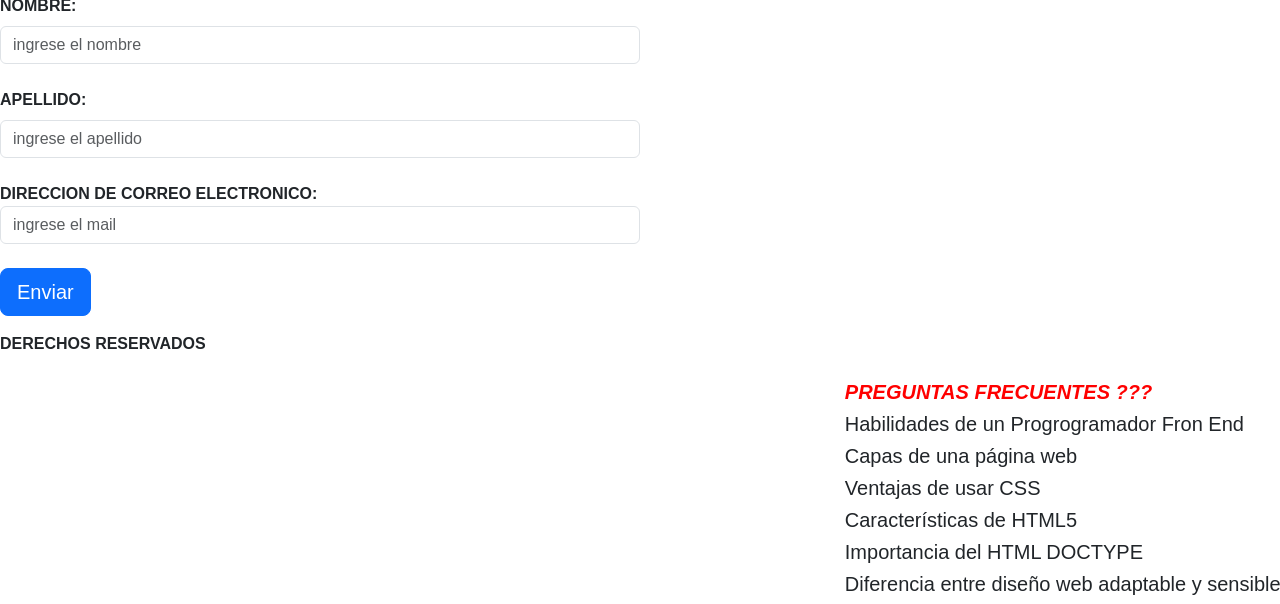
==== commit 9cedf190: "Add files via upload" ====
--- a/index.html
+++ b/index.html
@@ -62,7 +62,7 @@
                 <img  src="ada.jpeg" alt="Genia Ada Lovelance">
                 <a href="#">javascritp</a>
                 <a href="#">React </a>
-                <h3>Ada .....</h3>
+                <h3>Ada Lovelance</h3>
                 <p>Lorem ipsum dolor sit amet consectetur adipisicing elit. Eaque, deleniti impedit. Sapiente animi natus deserunt commodi. Nemo vitae rem nihil. Molestiae temporibus consectetur voluptatibus in laboriosam eveniet maiores consequuntur nulla.
                 Pariatur animi deleniti eaque libero, consequuntur exercitationem. Atque doloribus iure culpa, a veritatis accusamus sequi, cupiditate deleniti omnis, in voluptatem! Eligendi at provident 
                 aperiam aliquid ipsam repellendus rerum labore 
--- a/style.css
+++ b/style.css
@@ -1,166 +1,169 @@
-* {
-   margin: 0;
-   padding: 0;
-   box-sizing: border-box;
-   font-family: 'Lucida Sans', 'Lucida Sans Regular', 'Lucida Grande', 'Lucida Sans Unicode', Geneva, Verdana, sans-serif;
-}
-
-header {
-   background: #353A40;
-   display: inline-block;
-   width: 100%;
-   position: fixed;
-   top: 0;
-   z-index: 10;
-}
-
-.logo {
-   display: inherit;
-}
-
-.logo img {
-   height: 75px;
-   vertical-align: middle;
-   margin-left: 10px;
-}
-
-h2 {
-   color: magenta;
-   display: inline-block;
-}
-
-nav {
-   display: inline-block;
-   float: right;
-   padding: 25px;
-}
-
-a {
-   color: white;
-   text-decoration: none;
-   padding: 5px;
-}
-
-.botton-comprar {
-   color: green;
-}
-
-section {
-   height: 100vh;
-   position: relative;
-}
-
-section > img {
-   height: 100%;
-   width: 100%;
-}
-
-.container-conferencia {
-   width: 50%;
-   position: absolute;
-   top: 50%;
-   right: 30px;
-   text-align: right;
-   color: white;
-}
-.first-paragraph{
-   padding: 10px;
-}
-
-.enlace-1 {
-   padding: 10px;
-   border: 2px solid blue;
-   border-radius: 5px;
-}
-
-.enlace-2 {
-   padding: 10px;
-   border-radius: 5px;
-   background-color: green;
-}
-
-h3,
-h4 {
-   text-align: center;
-}
-
-.card {
-   width: 33%;
-   display: inline-block;
-   padding: 20px;
-
-}
-
-.card img {
-   width: 100%;
-}
-
-#lugar {
-   display: flex;
-}
-
-#lugar img {
-   width: 50%;
-   height: 50%;
-}
-
-input[type="text"]{
-   width:50%;
-}
-
-input[type="email"]{
-   width:50%;
-}
-
-h5 {
-/*   text-align: right; */
-position:relative;
-left:66%;
-/*top: 6%*/
-}
-
-h6 {
-/*   text-align: right; */
-font-style:oblique;
-font-size: 20px;
-position:relative;
-left:66%;
-/*top: 6%; */
-color: red;
-}
-
-/* For mobile phones: */
-[class*="col-"] {
-   width: 100%;
- }
- 
- @media only screen and (min-width: 600px) {
-   /* For tablets: */
-   .col-s-1 {width: 8.33%;}
-   .col-s-2 {width: 16.66%;}
-   .col-s-3 {width: 25%;}
-   .col-s-4 {width: 33.33%;}
-   .col-s-5 {width: 41.66%;}
-   .col-s-6 {width: 50%;}
-   .col-s-7 {width: 58.33%;}
-   .col-s-8 {width: 66.66%;}
-   .col-s-9 {width: 75%;}
-   .col-s-10 {width: 83.33%;}
-   .col-s-11 {width: 91.66%;}
-   .col-s-12 {width: 100%;}
- }
-@media only screen and (min-width: 768px) {
-   /* For desktop: */
-   .col-1 {width: 8.33%;}
-   .col-2 {width: 16.66%;}
-   .col-3 {width: 25%;}
-   .col-4 {width: 33.33%;}
-   .col-5 {width: 41.66%;}
-   .col-6 {width: 50%;}
-   .col-7 {width: 58.33%;}
-   .col-8 {width: 66.66%;}
-   .col-9 {width: 75%;}
-   .col-10 {width: 83.33%;}
-   .col-11 {width: 91.66%;}
-   .col-12 {width: 100%;}
+* {
+   margin: 0;
+   padding: 0;
+   box-sizing: border-box;
+   font-family: 'Lucida Sans', 'Lucida Sans Regular', 'Lucida Grande', 'Lucida Sans Unicode', Geneva, Verdana, sans-serif;
+}
+
+header {
+   background: #353A40;
+   display: inline-block;
+   width: 100%;
+   position: fixed;
+   top: 0;
+   z-index: 10;
+}
+
+.logo {
+   display: inherit;
+}
+
+.logo img {
+   height: 75px;
+   vertical-align: middle;
+   margin-left: 10px;
+}
+
+h2 {
+   color: magenta;
+   display: inline-block;
+}
+
+nav {
+   display: inline-block;
+   float: right;
+   padding: 25px;
+}
+
+a {
+   color: white;
+   text-decoration: none;
+   padding: 5px;
+}
+
+.botton-comprar {
+   color: green;
+}
+
+section {
+   height: 100vh;
+   position: relative;
+}
+
+section > img {
+   height: 100%;
+   width: 100%;
+}
+
+.container-conferencia {
+   width: 50%;
+   position: absolute;
+   top: 50%;
+   right: 30px;
+   text-align: right;
+   color: white;
+}
+.first-paragraph{
+   padding: 10px;
+}
+
+.enlace-1 {
+   padding: 10px;
+   border: 2px solid blue;
+   border-radius: 5px;
+}
+
+.enlace-2 {
+   padding: 10px;
+   border-radius: 5px;
+   background-color: green;
+}
+
+h3,
+h4 {
+   text-align: center;
+}
+
+.card {
+   width: 33%;
+   display: inline-block;
+   padding: 20px;
+
+}
+
+.card img {
+   width: 100%;
+}
+
+#lugar {
+   display: flex;
+}
+
+#lugar img {
+   width: 50%;
+   height: 50%;
+}
+
+input[type="text"]{
+   width:50%;
+}
+
+input[type="email"]{
+   width:50%;
+}
+
+h5 {
+/*   text-align: right; */
+position:relative;
+left:66%;
+/*top: 6%*/
+}
+
+h6 {
+/*   text-align: right; */
+font-style:oblique;
+font-size: 20px;
+position:relative;
+left:66%;
+/*top: 6%; */
+color: red;
+}
+
+
+@media only screen and (max-width: 768px) {
+/* For mobile phones: */
+[class*="col-"] {
+   width: 100%;
+ }
+}
+
+ @media only screen and (min-width: 600px) {
+   /* For tablets: */
+   .col-s-1 {width: 8.33%;}
+   .col-s-2 {width: 16.66%;}
+   .col-s-3 {width: 25%;}
+   .col-s-4 {width: 33.33%;}
+   .col-s-5 {width: 41.66%;}
+   .col-s-6 {width: 50%;}
+   .col-s-7 {width: 58.33%;}
+   .col-s-8 {width: 66.66%;}
+   .col-s-9 {width: 75%;}
+   .col-s-10 {width: 83.33%;}
+   .col-s-11 {width: 91.66%;}
+   .col-s-12 {width: 100%;}
+ }
+@media only screen and (min-width: 768px) {
+   /* For desktop: */
+   .col-1 {width: 8.33%;}
+   .col-2 {width: 16.66%;}
+   .col-3 {width: 25%;}
+   .col-4 {width: 33.33%;}
+   .col-5 {width: 41.66%;}
+   .col-6 {width: 50%;}
+   .col-7 {width: 58.33%;}
+   .col-8 {width: 66.66%;}
+   .col-9 {width: 75%;}
+   .col-10 {width: 83.33%;}
+   .col-11 {width: 91.66%;}
+   .col-12 {width: 100%;}
  }
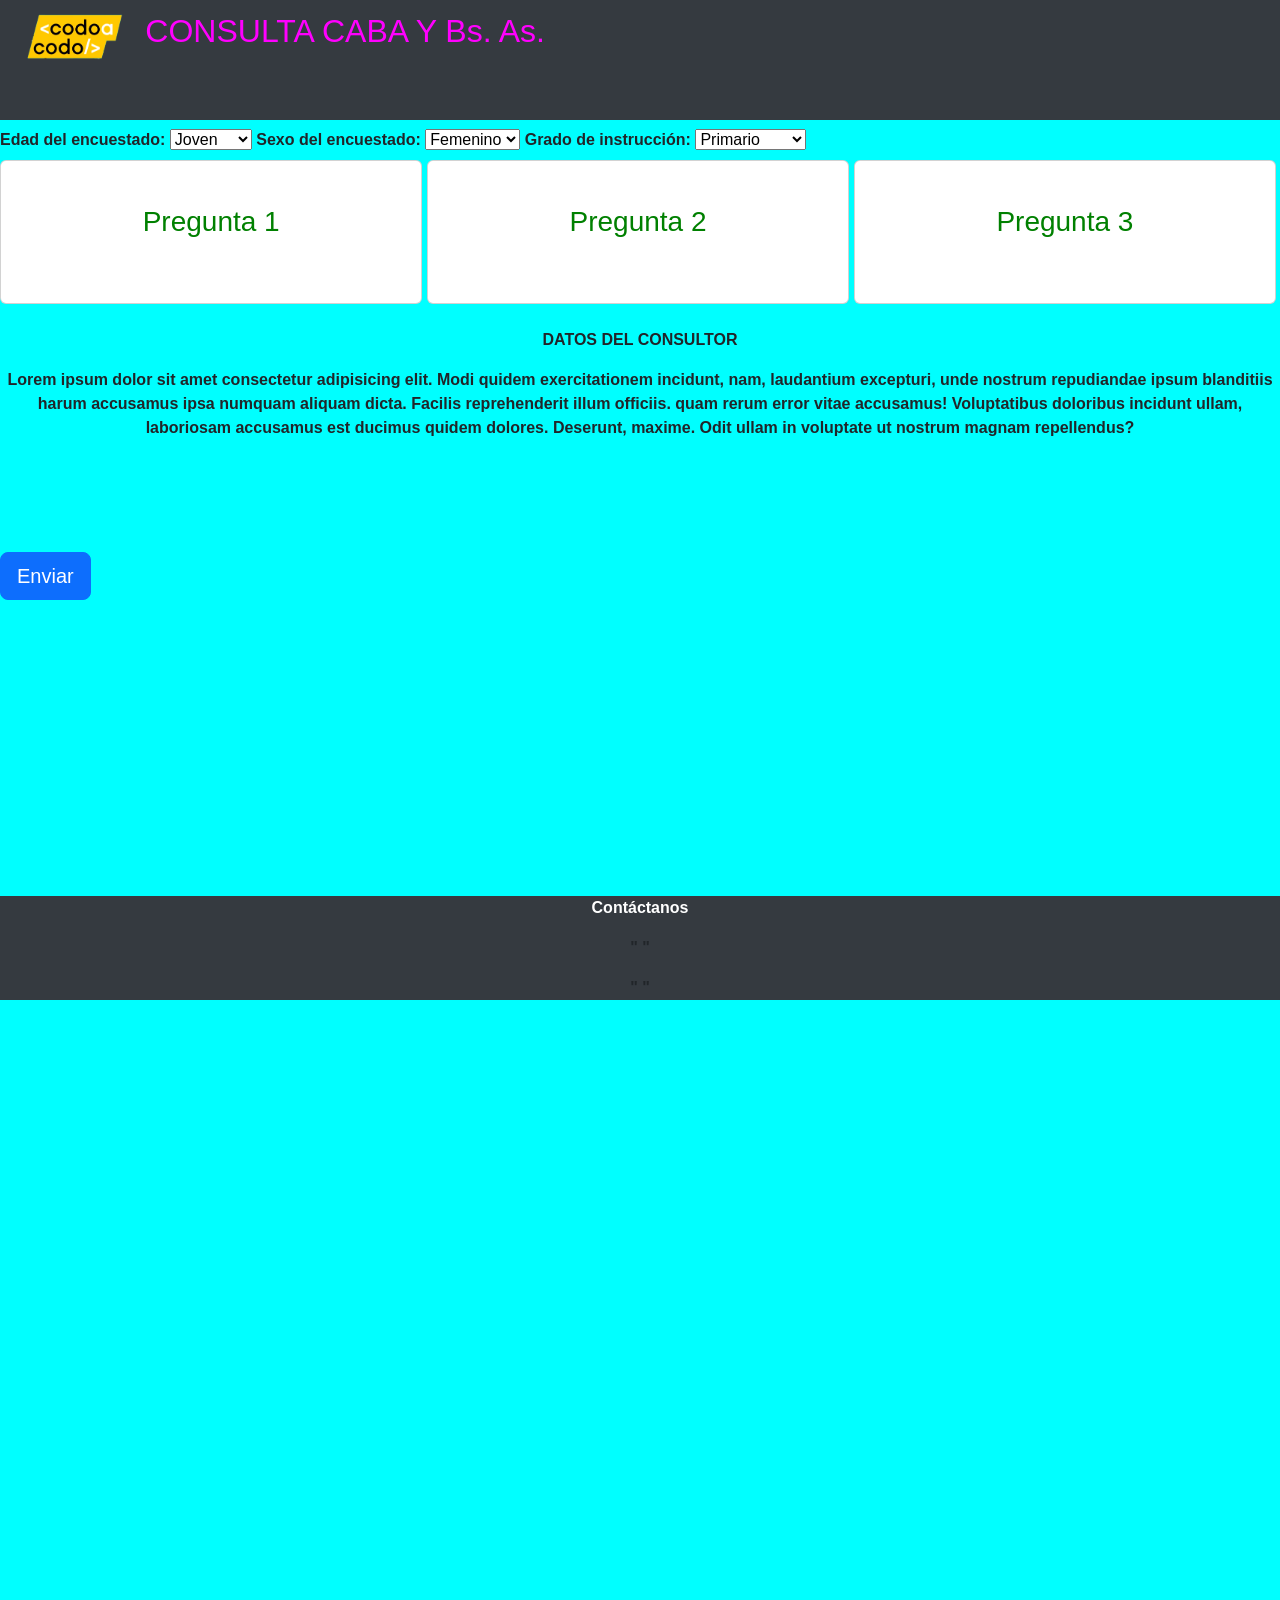
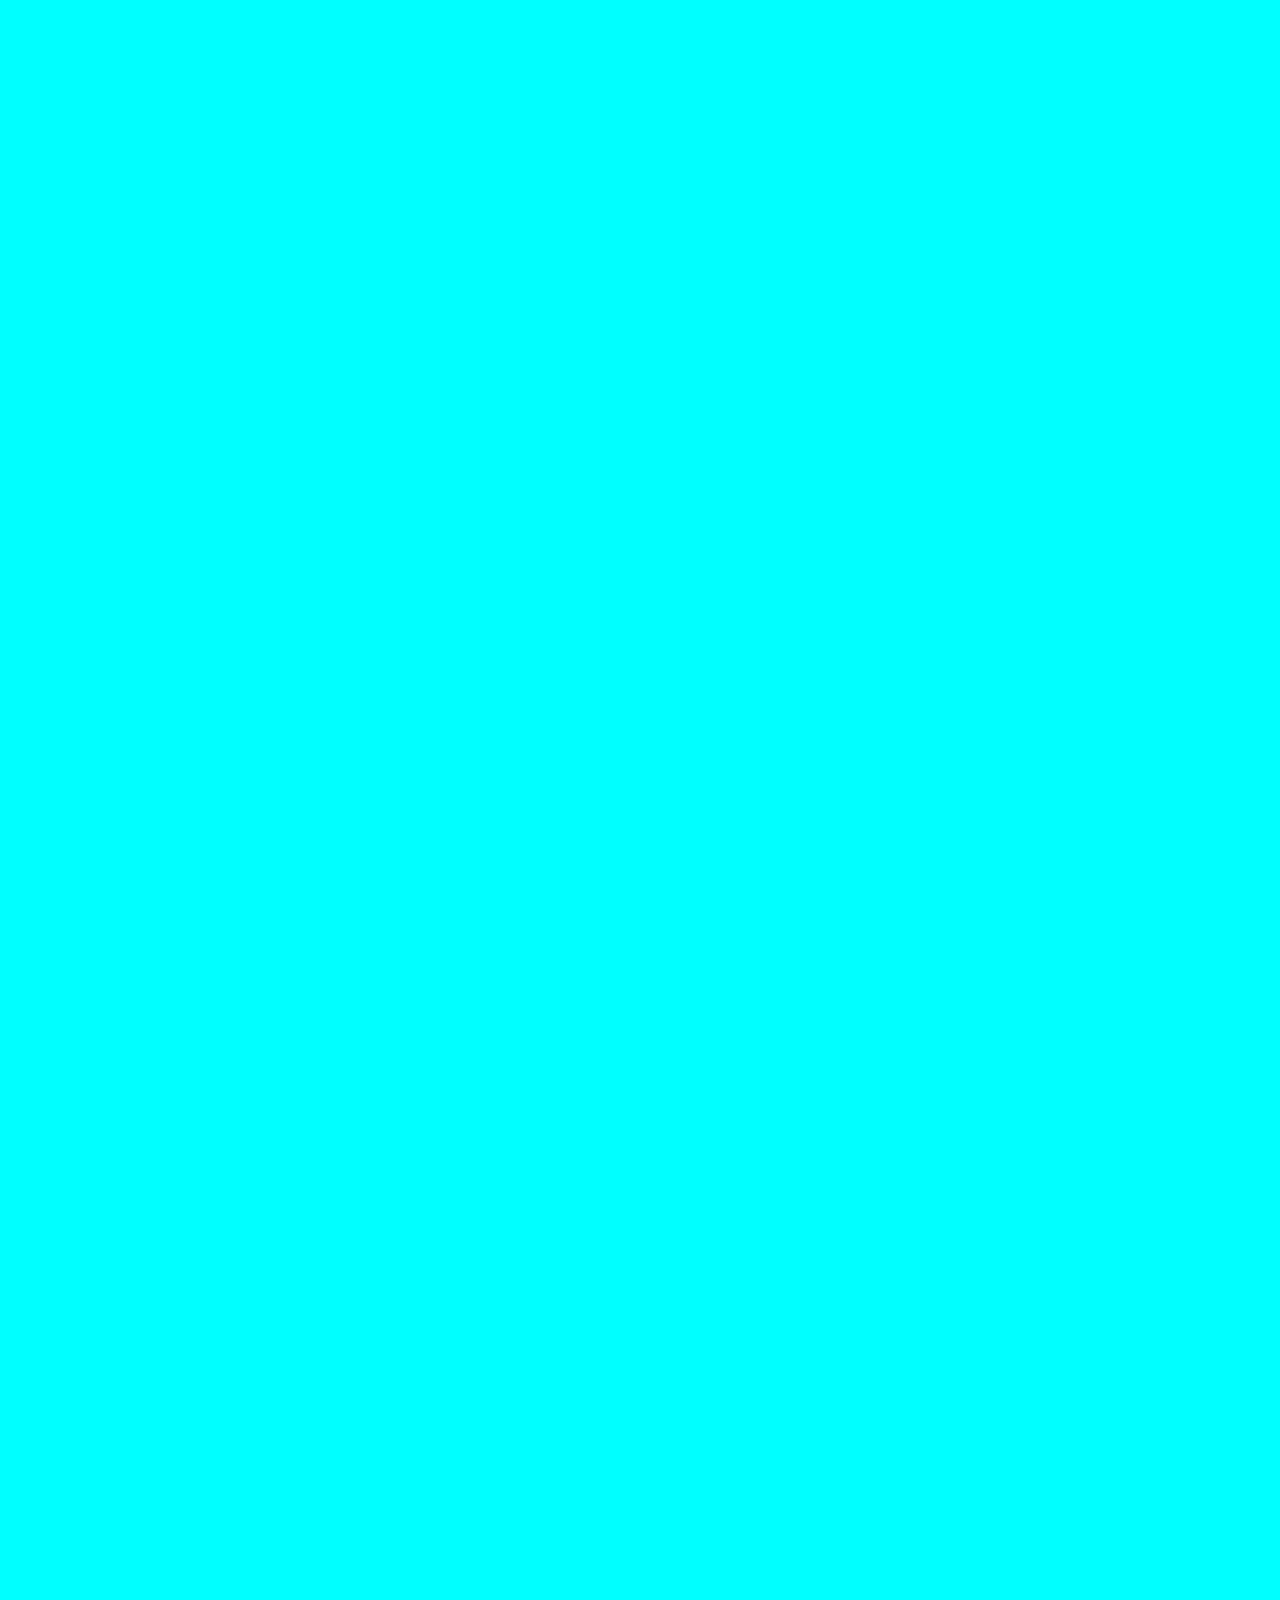
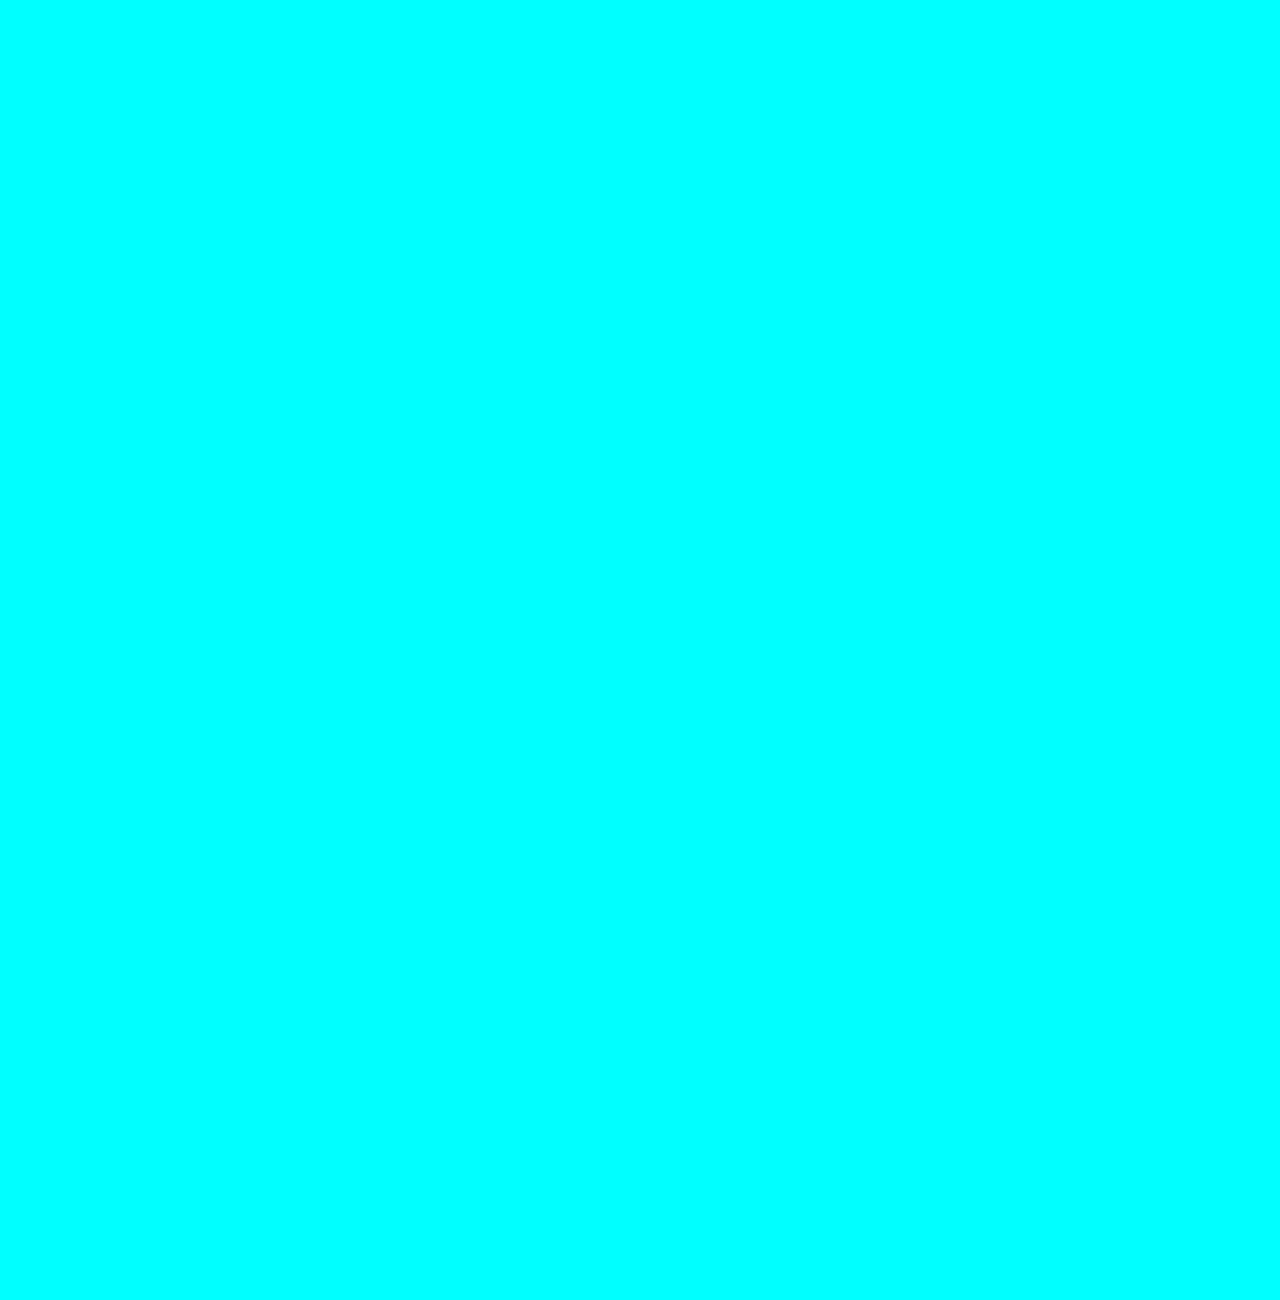
==== commit 5bd4cc44: "Add files via upload" ====
--- a/index.html
+++ b/index.html
@@ -6,120 +6,162 @@
     <meta name="viewport" content="width=device-width, initial-scale=1.0">
     <link href="https://cdn.jsdelivr.net/npm/bootstrap@5.3.0-alpha3/dist/css/bootstrap.min.css" rel="stylesheet" integrity="sha384-KK94CHFLLe+nY2dmCWGMq91rCGa5gtU4mk92HdvYe+M/SXH301p5ILy+dN9+nJOZ" crossorigin="anonymous">
     <link rel="stylesheet"  href="style.css">
-    <title>La conferencia</title>
+    <title>ENCUESTA WEB 2023</title>
 </head>
 <body>
     <header>
         <div class="logo">
             <img class="imagen-logo" src="codoacodo.png" alt="logo">
-            <h2>Conf Bs As</h2>
+            <h2>CONSULTA CABA Y Bs. As.</h2>
         </div>
-        <nav>
-            <a href="#">La Conferencia</a>
-            <a href="#">Los oradores</a>
-            <a href="#">EL lugar y la fecha</a>
-            <a href="#">Conviertete en Orador</a>
-            <a class="enlace_distint" href="comprarTicket.html">Comprar ticket</a>
-            <button type="button" class="btn btn-warning btn-lg">Comprar</button>
-
-        </nav>
     </header>
-        <main>
-            <img class="img-principal" src="hawaii.jpg" alt="Palacio de agua de Buenos Aires">        
-             <div class="card-float">
-                <h1>Cf BS As</h1>
-                 <p>Lorem ipsum dolor sit amet consectetur adipisicing elit. Modi quidem exercitationem incidunt, nam, laudantium excepturi, unde nostrum repudiandae ipsum blanditiis harum accusamus ipsa numquam aliquam dicta. Facilis reprehenderit illum officiis.
-                 quam rerum error vitae accusamus! Voluptatibus doloribus incidunt ullam, laboriosam accusamus est ducimus quidem dolores. Deserunt, maxime. Odit ullam in voluptate ut nostrum magnam repellendus?
-                 </p>
-                 <div class="container-enlace">
-                    <a href="">Quiero ser orador</a>
-                    <a href="comprarTicket.html">Comprar Tichet</a>
-                 </div>
-             </div>
-            </main>
-            <section class="container-oradores" id="orador">
+    <br>
+    <br>
+    <br>
+    <br>
+    
+    <div class="mb-3">
+        <div>   
+            <label for="Sexo" class="form-label"><b> Sexo del encuestado:</b></label>
+            <select id="op">
+                <option value="Femenino+">Femenino</option>
+                <option value="Masculino+">Masculino</option>
+            </select>
+        </div>     
+        <div>
+        <label for="Edad" class="form-label"><b>Edad del encuestado:</b></label>
+        <select id="op">
+            <option value="Joven+">Joven</option>
+            <option value="Adulto+">Adulto</option>
+            <option value="Jubilado+">Jubilado</option>
+        </select>
+          
+        <label for="Sexo" class="form-label"><b> Sexo del encuestado:</b></label>
+        <select id="op">
+            <option value="Femenino+">Femenino</option>
+            <option value="Masculino+">Masculino</option>
+        </select>
+        
+            <label for="Grado de instrucción" class="form-label"><b> Grado de instrucción:</b></label>
+                <select id="op">
+                    <option value="Primario+">Primario</option>
+                    <option value="Secundario+">Secundario</option>
+                    <option value="Terciario+">Terciario</option>
+                    <option value="Universitario+">Universitario</option>
+                    <option value="Otro+">Otro</option>
+                </select>
+                
+    </div>
+    <section class="container-oradores" id="orador">
             <div class="card">
-                <img src="steve.jpg" alt="Genio Steve">
                 <a href="#">javascritp</a>
                 <a href="#">React </a>
-                <h3>Steve Jobs</h3>
-                <p>Lorem ipsum dolor sit amet consectetur adipisicing elit. Eaque, deleniti impedit. Sapiente animi natus deserunt commodi. Nemo vitae rem nihil. Molestiae temporibus consectetur voluptatibus in laboriosam eveniet maiores consequuntur nulla.
-                Pariatur animi deleniti eaque libero, consequuntur exercitationem. Atque doloribus iure culpa, a veritatis accusamus sequi, cupiditate deleniti omnis, in voluptatem! Eligendi at provident 
-                aperiam aliquid ipsam repellendus rerum labore 
-                officiis?</p>
+                <h3>Pregunta 1</h3>
             </div>
             <div class="card">
-                <img  src="bill.jpg" alt="Genio Bill Gates">
+                <a href="#">javascritp</a>
+                <a href="#">React</a>
+                <h3>Pregunta 2</h3>
+            </div>
+            <div class="card">
                 <a href="#">javascritp</a>
                 <a href="#">React </a>
-                <h3>Bill Gates</h3>
-                <p>Lorem ipsum dolor sit amet consectetur adipisicing elit. Eaque, deleniti impedit. Sapiente animi natus deserunt commodi. Nemo vitae rem nihil. Molestiae temporibus consectetur voluptatibus in laboriosam eveniet maiores consequuntur nulla.
-                Pariatur animi deleniti eaque libero, consequuntur exercitationem. Atque doloribus iure culpa, a veritatis accusamus sequi, cupiditate deleniti omnis, in voluptatem! Eligendi at provident 
-                aperiam aliquid ipsam repellendus rerum labore 
-                officiis?</p>
+                <h3>Pregunta 3</h3>
             </div>
-            <div class="card">
-                <img  src="ada.jpeg" alt="Genia Ada Lovelance">
-                <a href="#">javascritp</a>
-                <a href="#">React </a>
-                <h3>Ada Lovelance</h3>
-                <p>Lorem ipsum dolor sit amet consectetur adipisicing elit. Eaque, deleniti impedit. Sapiente animi natus deserunt commodi. Nemo vitae rem nihil. Molestiae temporibus consectetur voluptatibus in laboriosam eveniet maiores consequuntur nulla.
-                Pariatur animi deleniti eaque libero, consequuntur exercitationem. Atque doloribus iure culpa, a veritatis accusamus sequi, cupiditate deleniti omnis, in voluptatem! Eligendi at provident 
-                aperiam aliquid ipsam repellendus rerum labore 
-                officiis?</p>
+            <br>
+            <br>
+            <p><b>DATOS DEL CONSULTOR<b></p>
+                <p>Lorem ipsum dolor sit amet consectetur adipisicing elit. Modi quidem exercitationem incidunt, nam, laudantium excepturi, unde nostrum repudiandae ipsum blanditiis harum accusamus ipsa numquam aliquam dicta. Facilis reprehenderit illum officiis.
+                    quam rerum error vitae accusamus! Voluptatibus doloribus incidunt ullam, laboriosam accusamus est ducimus quidem dolores. Deserunt, maxime. Odit ullam in voluptate ut nostrum magnam repellendus?
+                </p> 
+            
+            <form>
+<!--                <div class="mb-3">
+                    <div>
+                    <label for="nombre del encuestado" class="form-label"><b> Nombre del encuestado:</b></label>
+                    <input type="text" class="form-control" form-control"  title=  "El nombre de usuario solo debe contener letras minúsculas, mayúsculas y/o números. ej. Antonio1"  id="nombre" name="nombre" aria-describedby="emailHelp"  placeholder="ingrese el nombre"  pattern="[a-zA-ZàáâäãåąčćęèéêëėįìíîïłńòóôöõøùúûüųūÿýżźñçčšžÀÁÂÄÃÅĄĆČĖĘÈÉÊËÌÍÎÏĮŁŃÒÓÔÖÕØÙÚÛÜŲŪŸÝŻŹÑßÇŒÆČŠŽ∂ð ,.'-]{2,20}" minlength="2" maxlength="10"required />
+                </div>
+                <div>
+                    <label for="apellido del encuestado" class="form-label"><b> Apellido del encuestado:</b></label>
+                    <input type="text" class="form-control" id="apellido" name="apellido" aria-describedby="emailHelp"  placeholder="ingrese el apellido" pattern="[a-zA-ZàáâäãåąčćęèéêëėįìíîïłńòóôöõøùúûüųūÿýżźñçčšžÀÁÂÄÃÅĄĆČĖĘÈÉÊËÌÍÎÏĮŁŃÒÓÔÖÕØÙÚÛÜŲŪŸÝŻŹÑßÇŒÆČŠŽ∂ð ,.'-]{2,20}" minlength="2" maxlength="20" title= "El apellido de usuario solo debe contener letras minúsculas, mayúsculas y/o números. ej. Poljanec1" required>
+                </div>
+                <div>
+                    <label for="exampleInputEmail1"><b>Dirección de correo electronico:</b></label>
+                    <input type="email" class="form-control" id="correo" name="correo" aria-describedby="emailHelp" placeholder="ingrese la dirección de email"pattern: [a-zA-Z0-9_]+([.][ a-zA-Z0-9_]+)*@ [a-zA-Z0-9_]+([.] minlength="2" maxlength="35" title= "La dirección debe contener una @  ej. antoniopoljanec93@fibertel.com.ar" required>
+                </div>
+            <!--        <label for="Cantidad" class="form-label"><b> Cantidad:</b></label>
+                    <input type="Number" class="form-control" name="tcantidad" id="cant" aria-describedby="emailHelp"  placeholder="seleccione la cantidad (usar flechitas)"> -->
+                    
+            <!--        <label for="Sexo" class="form-label"><b> Sexo del encuestado:</b></label>
+                    <select id="op">
+                        <option value="Femenino+">Femenino</option>
+                        <option value="Masculino+">Masculino</option>
+                    </select> -->
+                    <br>
+                    <br>
+                    <br>
+                    <br>
+                     
+                    <button type="submit" class="btn btn-primary btn-lg"  <abbr title="AL DAR CLICK LOS DATOS SE ENVIAN AL SERVIDOR "</abbr>Enviar</button>
+                    
+                
+                    
+                    
+                </div>
+<!--                <script>
+                                        
+                    var r=0;
+                    var cantidad=1;
+                    document.querySelector('#calcular2').addEventListener('click', () =>{
+                    
+                    cantidad = parseInt(document.querySelector('#cant').value);
+                    
+
+                        const op2 = document.querySelector('#op').value;
+                        
+                        if(op2 === 'Estudiante+'){
+                            r = cantidad*(200-(200*80/100));
+                    
+                        }
+                        else if( op2 == 'Trainee+'){
+                            r = cantidad*(200-(200*50/100));
+                        }
+                            else if(op2 == 'Junior+'){
+                            r = cantidad*(200-(200*15/100));
+                      
+                         }
+                         document.getElementByID(totpag.value = r);
+                        });
+                         
+                                   
+             </script> -->
+                
+            </form>
+        </section> 
+<!--        <br>
+        <br>
+        <br>
+        <br>
+        <br>
+        <br>
+        <br>
+        <br>
+        <br>
+        <br>
+        <br> -->
+        <footer class="footer">
+            <div>
+<!--            <p>DERECHOS RESERVADOS</p>-->
             </div>
-            </section>
-            <section>
-                <img src="honolulu.jpg" alt="imagen lateral">
-                <div>
-                    <h1>Conf Bs As - Octubre </h1>
-                    <p>Lorem ipsum dolor sit amet consectetur adipisicing elit. Totam laboriosam placeat ipsam obcaecati quisquam cumque dignissimos at maiores, optio, id unde iusto. Dolorum, nihil corrupti blanditiis dolor illum pariatur voluptatem?
-                    Consequuntur modi magni, 
-                    eligendi, aperiam quisquam quam voluptatibu
-                    s ad tempore non praesentium similique! Nisi 
-                    vero sint rem delectus iste maxime ipsa 
-                    distinctio illum omnis, quae perspiciatis
-                     eaque dolore voluptates tempora.</p>
+            <div>
+                <p>
+<!--                    <a href="https://poljanec.github.io/">Preguntas frecuentes</a> -->
+                    <a href="https://poljanec.github.io/">Contáctanos</a>
+                </p>
+                <p>"   "</p>
+                <p>"    "</p>       
+            </div>
+        </footer>
+    </body>    
 
-                </div>
-            </section>
-            <div>
-                <h4>Quiero ir a Honolulu</h4>
-                <h4>Orador: ANTONIO POLJANEC</h4>
-
-            </div>
-            <div>    
-                <form>
-                    <div class="mb-3">
-                        <br>
-                        <br>
-                        <br>
-                        <label for="nombre" class="form-label"><b> NOMBRE:</b></label>
-                        <input type="text" class="form-control" id="exampleInputEmail1" aria-describedby="emailHelp"  placeholder="ingrese el nombre">
-                        <br>
-                        <label for="apellido" class="form-label"><b> APELLIDO:</b></label>
-                        <input type="text" class="form-control" id="exampleInputEmail1" aria-describedby="emailHelp"  placeholder="ingrese el apellido">
-                        <br>
-                        <label for="exampleInputEmail1"><b>DIRECCION DE CORREO ELECTRONICO:</b></label>
-                        <input type="email" class="form-control" id="exampleInputEmail1" aria-describedby="emailHelp" placeholder="ingrese el mail">
-                        <br> 
-
-                        <button type="button" class="btn btn-primary btn-lg">Enviar</button>
-                    </div>
-                </form>
-            </div>
-<script src="https://cdn.jsdelivr.net/npm/@popperjs/core@2.11.7/dist/umd/popper.min.js" integrity="sha384-zYPOMqeu1DAVkHiLqWBUTcbYfZ8osu1Nd6Z89ify25QV9guujx43ITvfi12/QExE" crossorigin="anonymous"></script>
-<script src="https://cdn.jsdelivr.net/npm/bootstrap@5.3.0-alpha3/dist/js/bootstrap.min.js" integrity="sha384-Y4oOpwW3duJdCWv5ly8SCFYWqFDsfob/3GkgExXKV4idmbt98QcxXYs9UoXAB7BZ" crossorigin="anonymous"></script>
-<footer><b>DERECHOS RESERVADOS </b>
-    <br>
-    <br>
-    <h6><b>PREGUNTAS FRECUENTES ???</b></h6>
-    <h5>Habilidades de un Progrogramador Fron End<h5>
-    <h5>Capas de una página web</h5>
-    <h5>Ventajas de usar CSS</h5>
-    <h5>Características de HTML5</h5>
-    <h5>Importancia del HTML DOCTYPE</h5>
-    <h5>Diferencia entre diseño web adaptable y sensible</h5>
-</footer>
-</body>
 </html>
--- a/style.css
+++ b/style.css
@@ -9,6 +9,7 @@
    background: #353A40;
    display: inline-block;
    width: 100%;
+   height:120px;
    position: fixed;
    top: 0;
    z-index: 10;
@@ -24,6 +25,26 @@
    margin-left: 10px;
 }
 
+html{
+   height: 100%;
+   }
+body{
+   height: 500%;
+   background:  cyan;
+}
+input:valid{
+   color: rgb(255, 0, 0);
+ }
+ 
+input:invalid{
+  color: rgb(0, 0, 0);
+}
+
+h1 {
+   text-align: center;
+   color: magenta;
+   }
+
 h2 {
    color: magenta;
    display: inline-block;
@@ -46,7 +67,7 @@
 }
 
 section {
-   height: 100vh;
+   height: 80vh;
    position: relative;
 }
 
@@ -79,13 +100,18 @@
    background-color: green;
 }
 
-h3,
+h3 {
+   text-align: center;
+   color: green;
+}
 h4 {
    text-align: center;
+   color: blue;
 }
 
 .card {
    width: 33%;
+   height: 20%;
    display: inline-block;
    padding: 20px;
 
@@ -93,10 +119,24 @@
 
 .card img {
    width: 100%;
+   height: 10%;
+
 }
 
 #lugar {
    display: flex;
+}
+
+#nomb {
+   width:30%;
+}
+
+#cant {
+   width:30%;
+}
+
+#totpag {
+   width:40%;
 }
 
 #lugar img {
@@ -110,6 +150,10 @@
 
 input[type="email"]{
    width:50%;
+}
+
+input[type="Number"]{
+   width:30%;
 }
 
 h5 {
@@ -120,15 +164,21 @@
 }
 
 h6 {
-/*   text-align: right; */
+text-align: center;
 font-style:oblique;
 font-size: 20px;
 position:relative;
-left:66%;
-/*top: 6%; */
 color: red;
 }
 
+p {
+   text-align: center;
+}
+.footer {
+   background: #353A40;
+/*   display: inline-block; */
+   font: white;
+   }
 
 @media only screen and (max-width: 768px) {
 /* For mobile phones: */
@@ -166,4 +216,5 @@
    .col-10 {width: 83.33%;}
    .col-11 {width: 91.66%;}
    .col-12 {width: 100%;}
+
  }
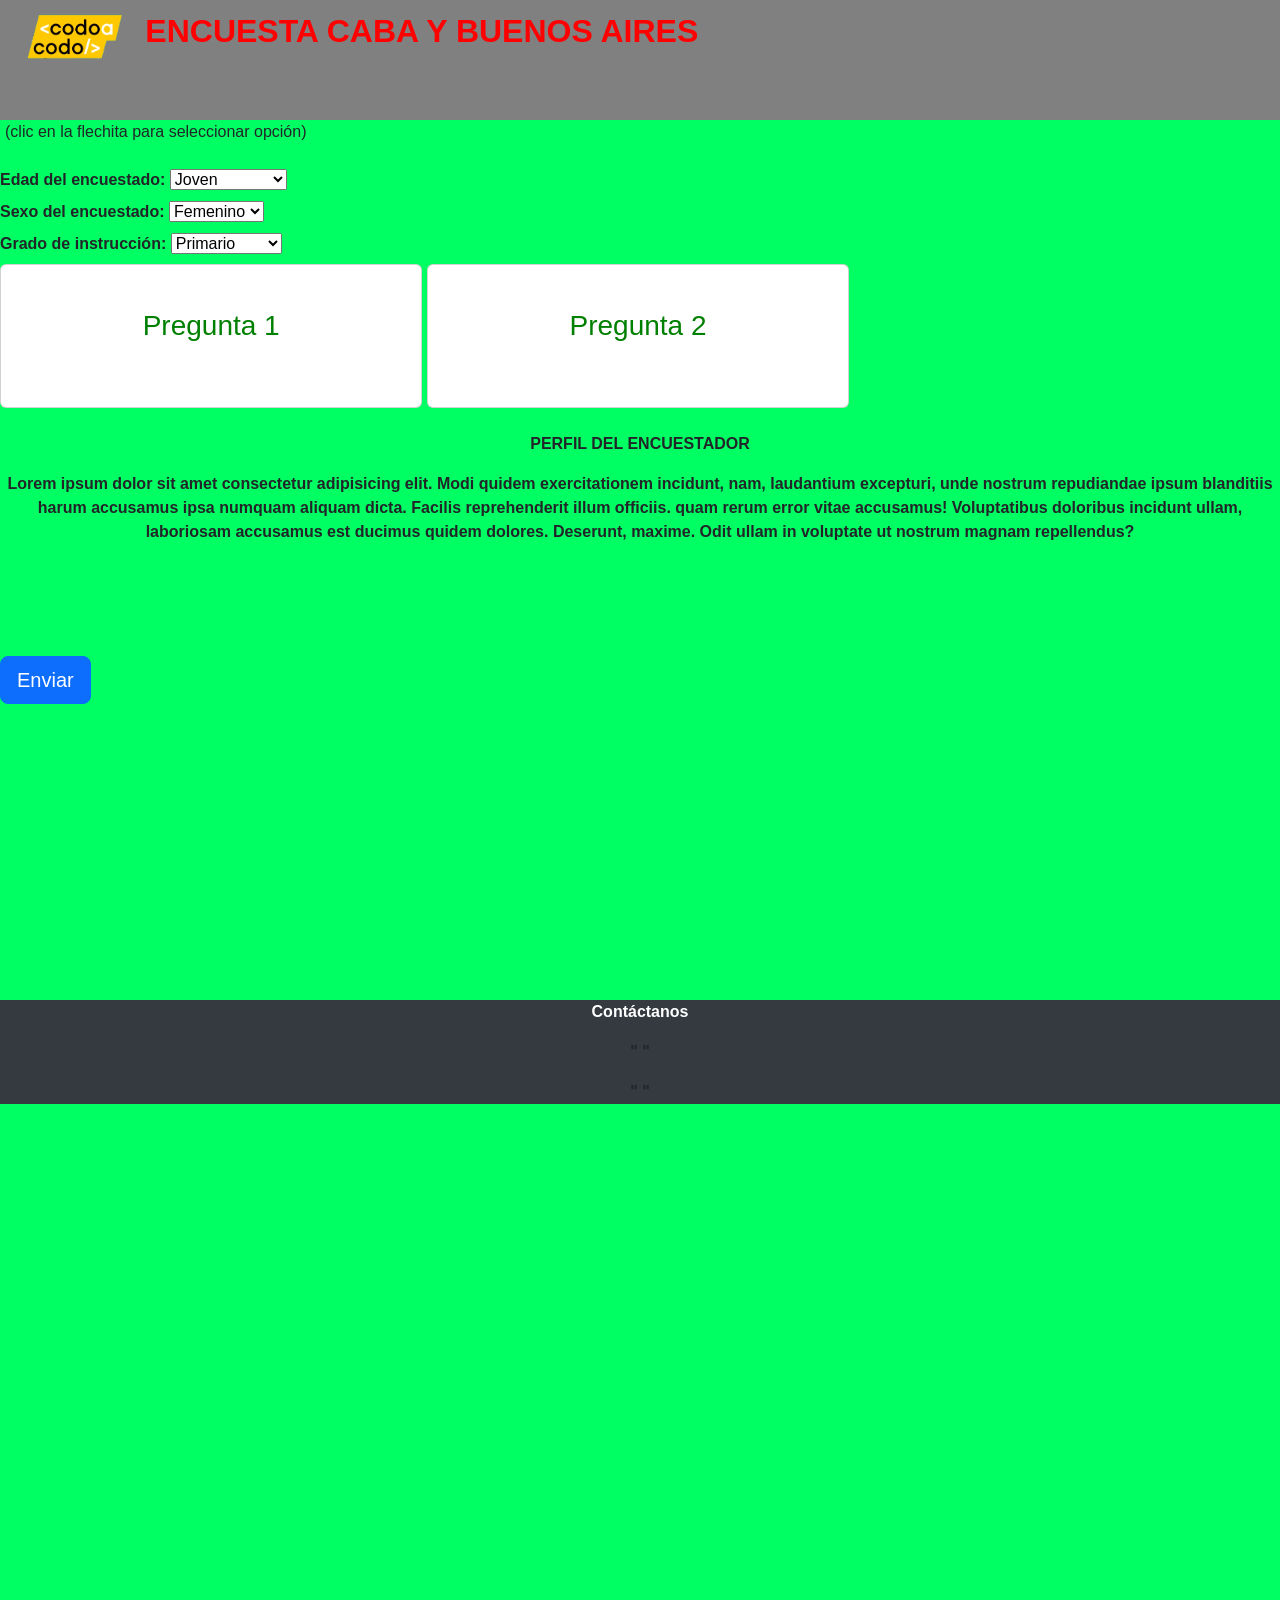
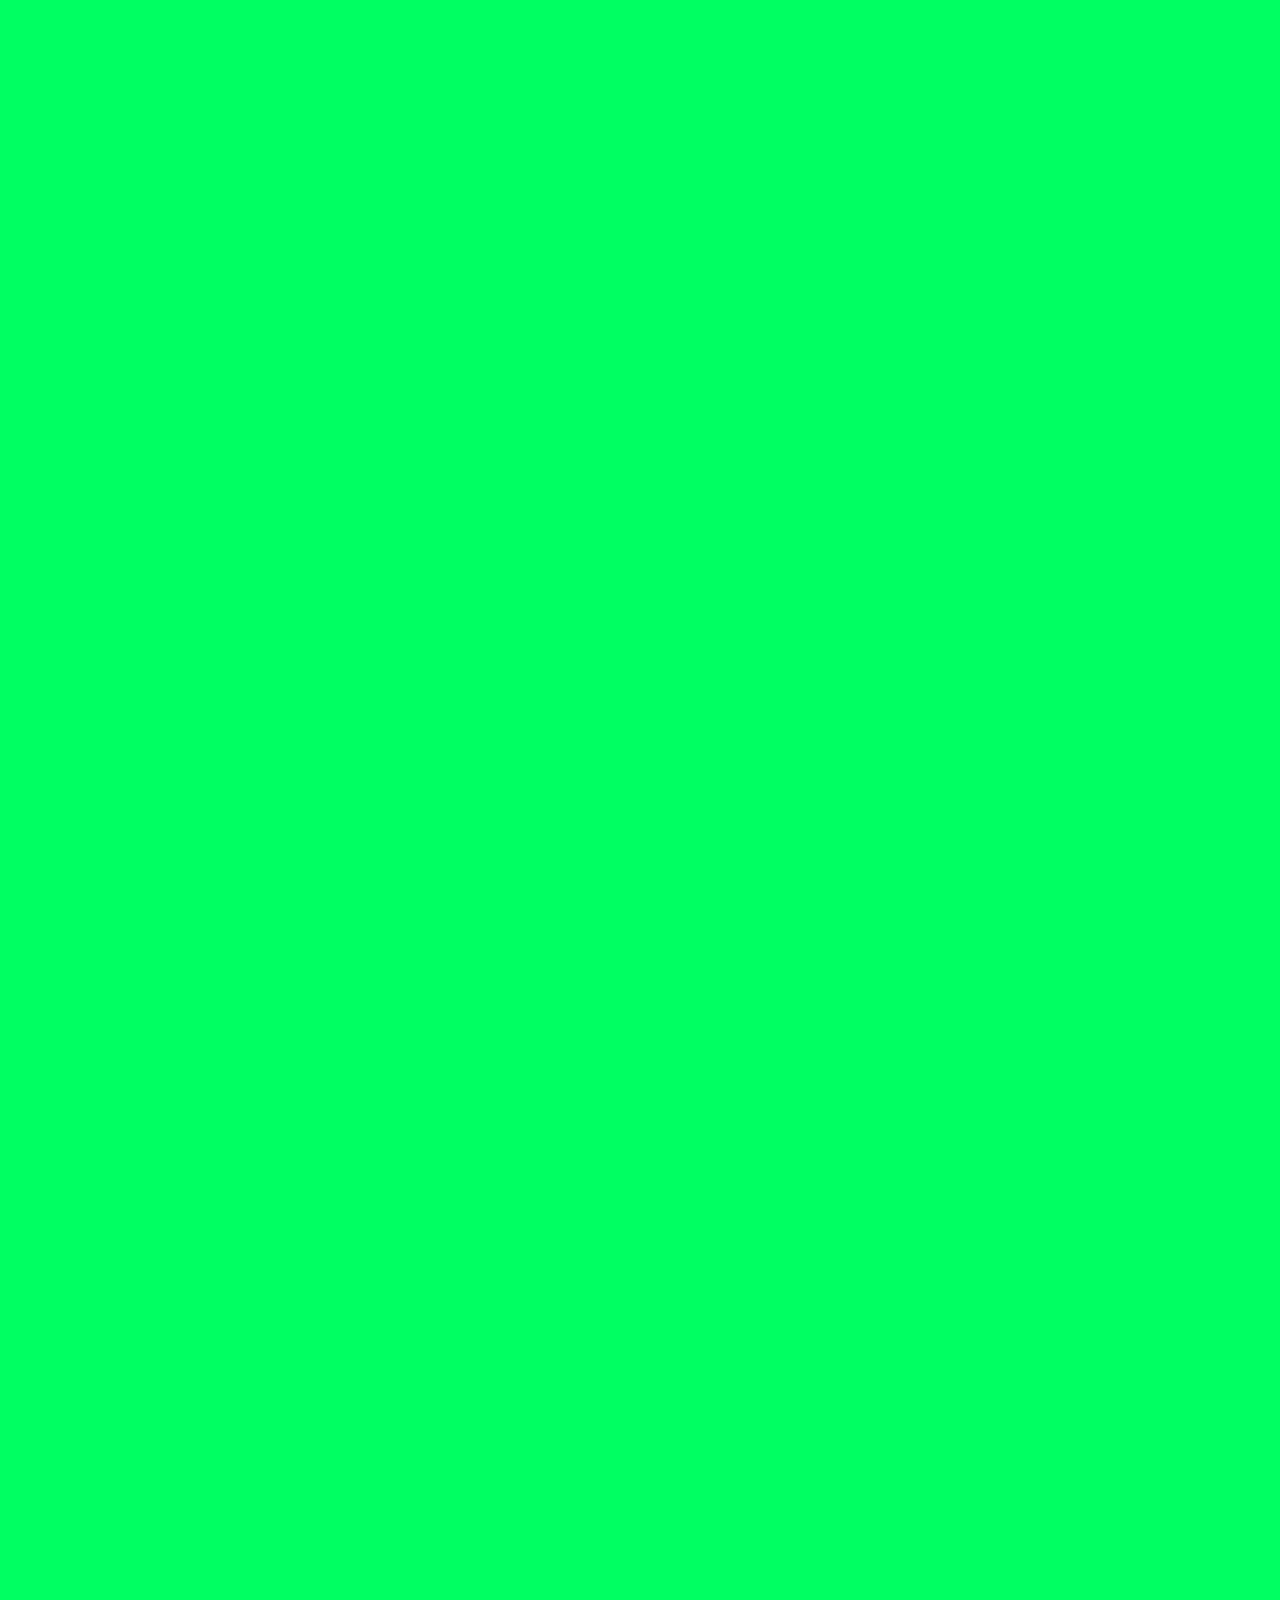
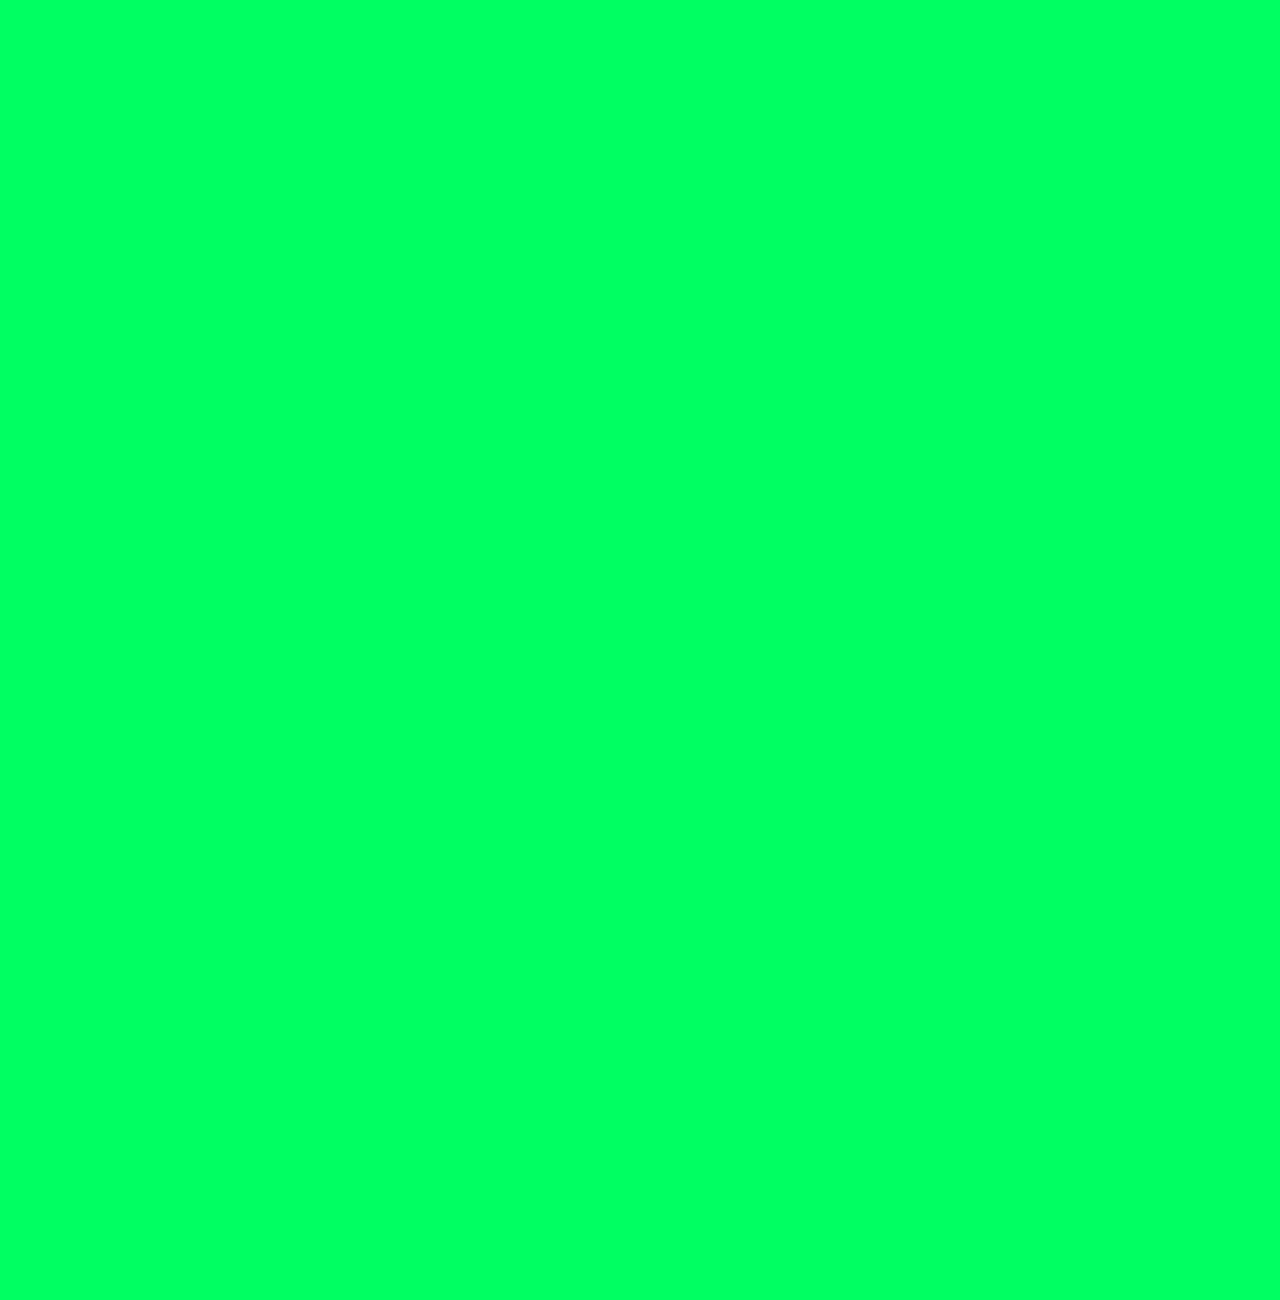
==== commit 7c038cc3: "Add files via upload" ====
--- a/index.html
+++ b/index.html
@@ -12,7 +12,7 @@
     <header>
         <div class="logo">
             <img class="imagen-logo" src="codoacodo.png" alt="logo">
-            <h2>CONSULTA CABA Y Bs. As.</h2>
+            <h2><b>ENCUESTA CABA Y BUENOS AIRES</b></h2>
         </div>
     </header>
     <br>
@@ -21,27 +21,31 @@
     <br>
     
     <div class="mb-3">
-        <div>   
-            <label for="Sexo" class="form-label"><b> Sexo del encuestado:</b></label>
-            <select id="op">
-                <option value="Femenino+">Femenino</option>
-                <option value="Masculino+">Masculino</option>
-            </select>
-        </div>     
+     <form>
+        <br>
+      <div>
         <div>
+         <div>   
+           <a>(clic en la flechita para seleccionar opción)</a>
+           <br>
+           <br>
+        </div>
         <label for="Edad" class="form-label"><b>Edad del encuestado:</b></label>
         <select id="op">
             <option value="Joven+">Joven</option>
             <option value="Adulto+">Adulto</option>
-            <option value="Jubilado+">Jubilado</option>
+            <option value="Jubilado+">Adulto Mayor</option>
         </select>
-          
+        </div>
+        <div>  
         <label for="Sexo" class="form-label"><b> Sexo del encuestado:</b></label>
         <select id="op">
             <option value="Femenino+">Femenino</option>
             <option value="Masculino+">Masculino</option>
+            <option value="LGBTQ+">LGBTQ</option>
         </select>
-        
+        </div>
+        <div>
             <label for="Grado de instrucción" class="form-label"><b> Grado de instrucción:</b></label>
                 <select id="op">
                     <option value="Primario+">Primario</option>
@@ -50,8 +54,9 @@
                     <option value="Universitario+">Universitario</option>
                     <option value="Otro+">Otro</option>
                 </select>
-                
+         </div>       
     </div>
+    </form>
     <section class="container-oradores" id="orador">
             <div class="card">
                 <a href="#">javascritp</a>
@@ -63,14 +68,14 @@
                 <a href="#">React</a>
                 <h3>Pregunta 2</h3>
             </div>
-            <div class="card">
+<!--           <div class="card">
                 <a href="#">javascritp</a>
                 <a href="#">React </a>
                 <h3>Pregunta 3</h3>
-            </div>
+            </div>-->
             <br>
             <br>
-            <p><b>DATOS DEL CONSULTOR<b></p>
+            <p><b>PERFIL DEL ENCUESTADOR<b></p>
                 <p>Lorem ipsum dolor sit amet consectetur adipisicing elit. Modi quidem exercitationem incidunt, nam, laudantium excepturi, unde nostrum repudiandae ipsum blanditiis harum accusamus ipsa numquam aliquam dicta. Facilis reprehenderit illum officiis.
                     quam rerum error vitae accusamus! Voluptatibus doloribus incidunt ullam, laboriosam accusamus est ducimus quidem dolores. Deserunt, maxime. Odit ullam in voluptate ut nostrum magnam repellendus?
                 </p> 
--- a/style.css
+++ b/style.css
@@ -6,7 +6,7 @@
 }
 
 header {
-   background: #353A40;
+   background: grey;
    display: inline-block;
    width: 100%;
    height:120px;
@@ -17,12 +17,14 @@
 
 .logo {
    display: inherit;
+   color: hwb(0 0% 0%);
 }
 
 .logo img {
    height: 75px;
    vertical-align: middle;
    margin-left: 10px;
+   color: hwb(32 0% 0%);
 }
 
 html{
@@ -30,7 +32,7 @@
    }
 body{
    height: 500%;
-   background:  cyan;
+   background:  #00ff62;
 }
 input:valid{
    color: rgb(255, 0, 0);
@@ -42,11 +44,11 @@
 
 h1 {
    text-align: center;
-   color: magenta;
+   color: rgb(255, 0, 21);
    }
 
 h2 {
-   color: magenta;
+   color: rgb(255, 0, 0);
    display: inline-block;
 }
 
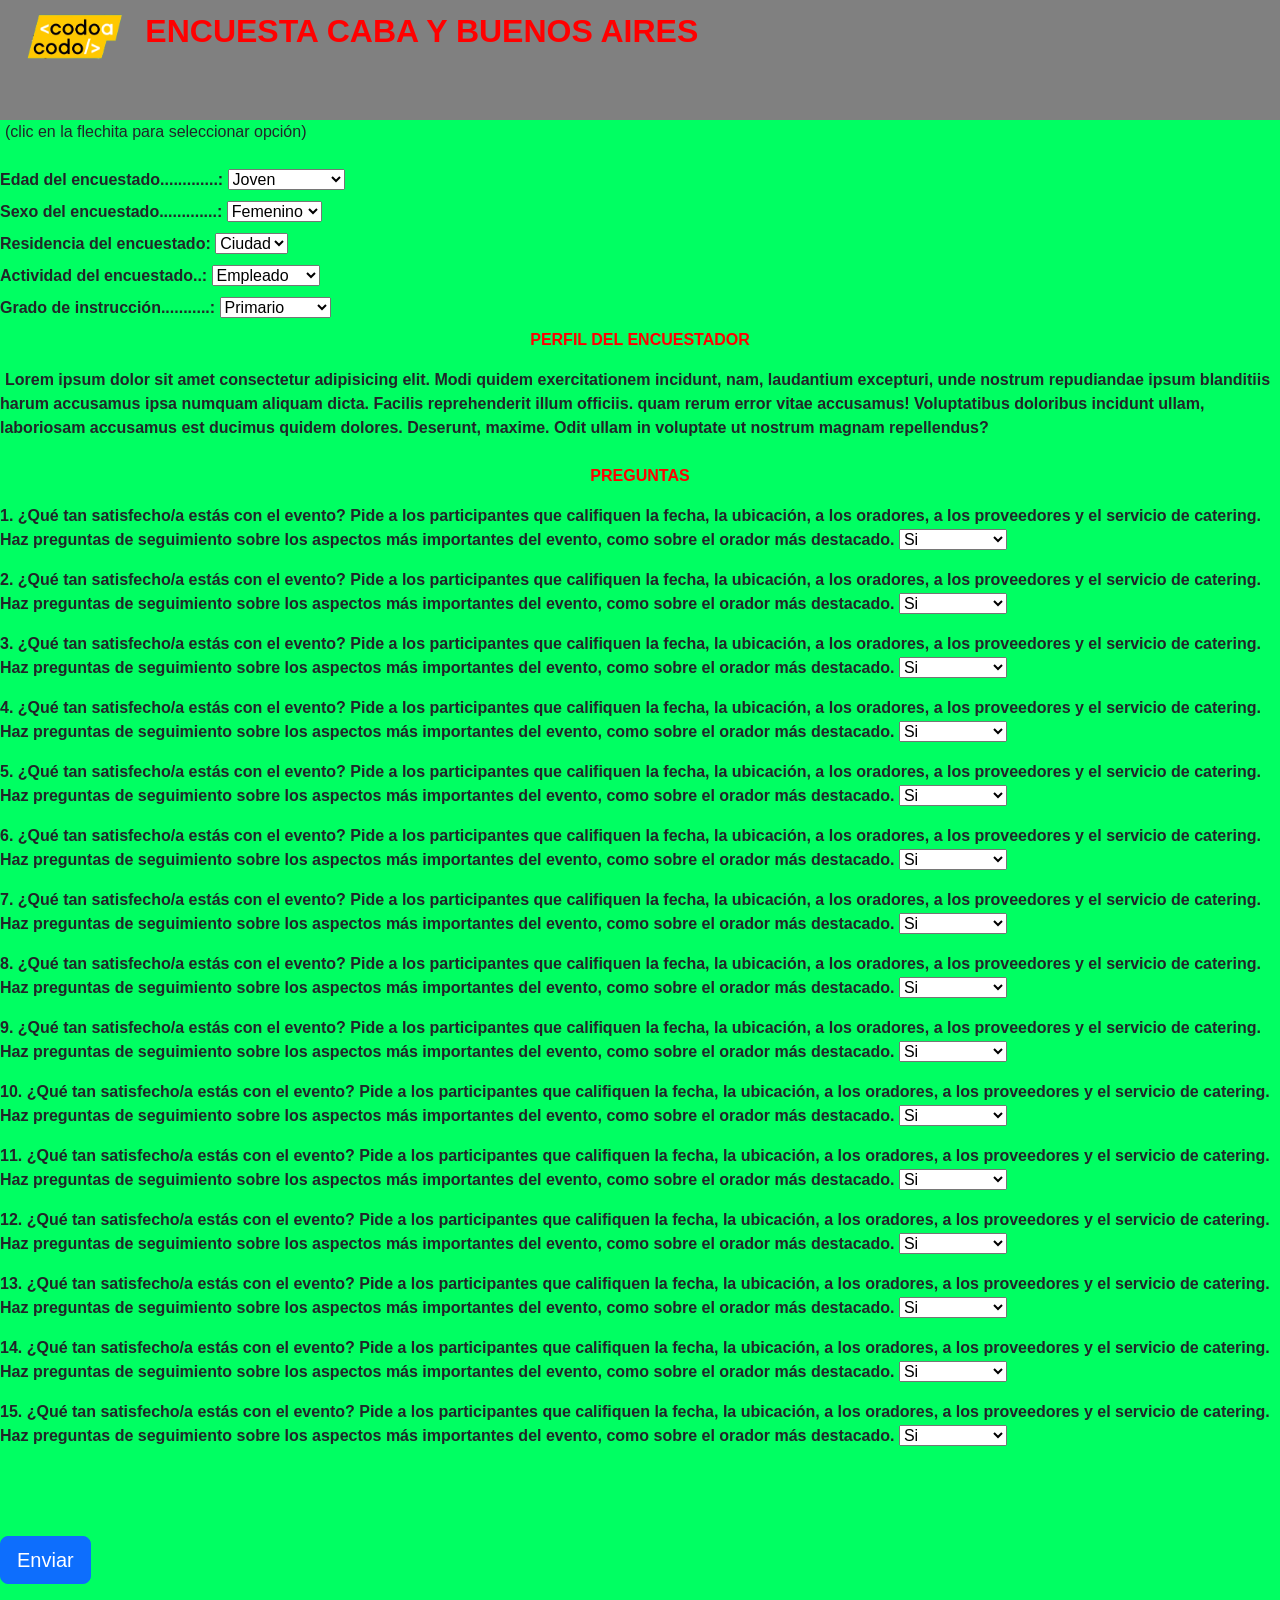
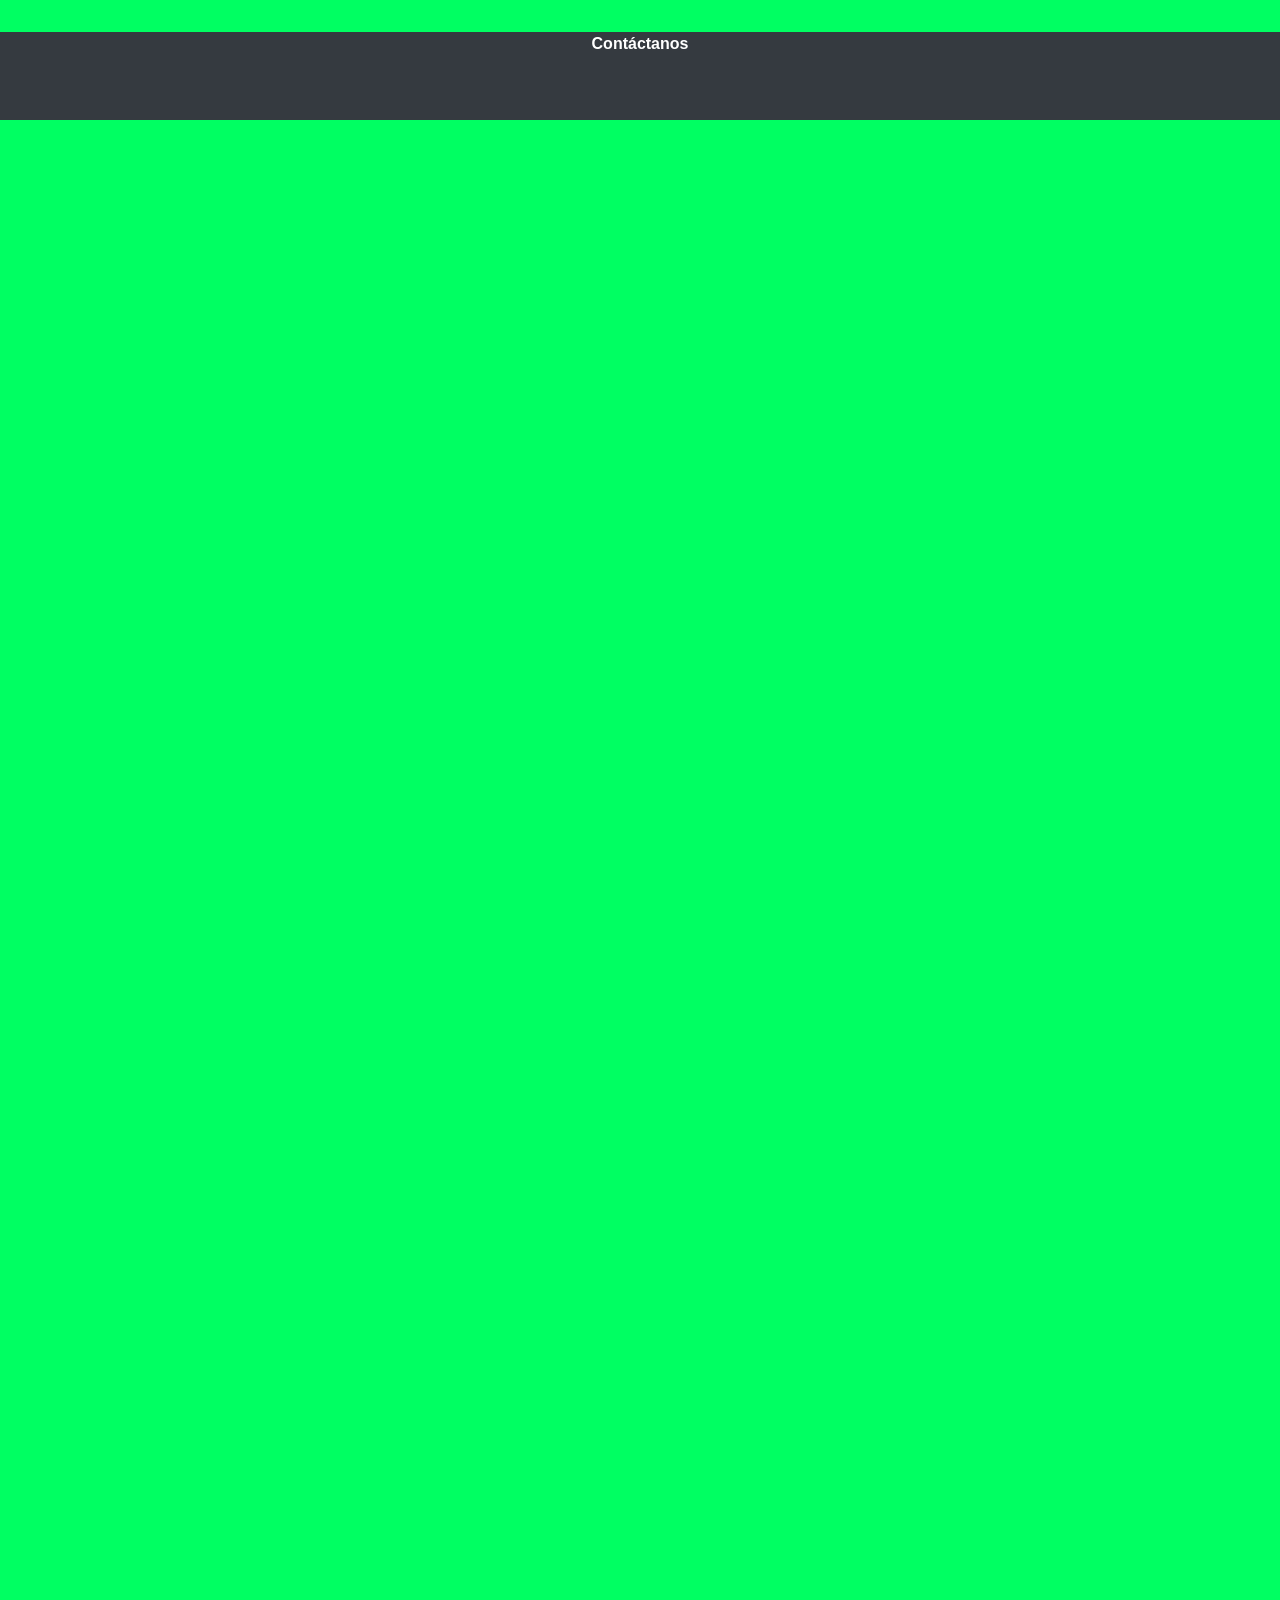
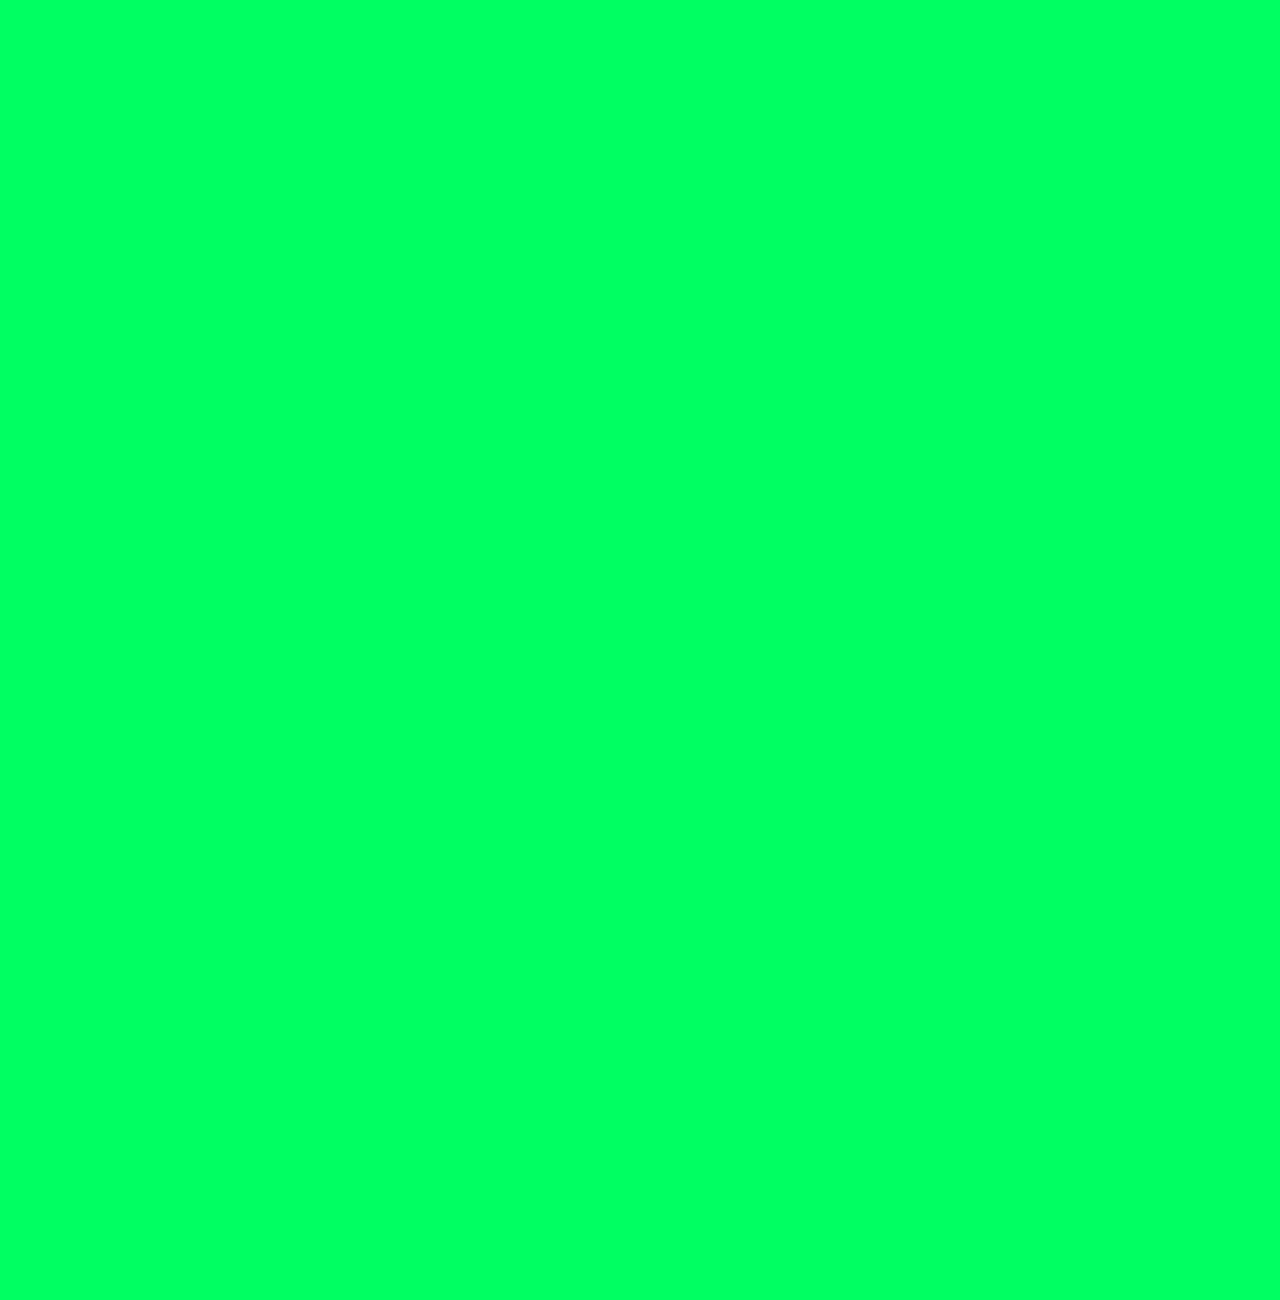
==== commit 331b0afa: "Add files via upload" ====
--- a/index.html
+++ b/index.html
@@ -30,24 +30,41 @@
            <br>
            <br>
         </div>
-        <label for="Edad" class="form-label"><b>Edad del encuestado:</b></label>
-        <select id="op">
+        <div>
+        <label for="Edad" class="form-label"><b>Edad del encuestado.............:</b></label>
+        <select id="op" name="edad">
             <option value="Joven+">Joven</option>
             <option value="Adulto+">Adulto</option>
             <option value="Jubilado+">Adulto Mayor</option>
         </select>
         </div>
         <div>  
-        <label for="Sexo" class="form-label"><b> Sexo del encuestado:</b></label>
-        <select id="op">
+        <label for="Sexo" class="form-label"><b>Sexo del encuestado.............:</b></label>
+        <select id="op" name="sexo">
             <option value="Femenino+">Femenino</option>
             <option value="Masculino+">Masculino</option>
             <option value="LGBTQ+">LGBTQ</option>
         </select>
         </div>
+        <div>  
+            <label for="Residencia" class="form-label"><b>Residencia del encuestado:</b></label>
+            <select id="op" name="residencia">
+                <option value="Ciudad+">Ciudad</option>
+                <option value="Pueblo+">Pueblo</option>
+                <option value="Rural+">Rural</option>
+            </select>
+            </div>
+            <div>  
+                <label for="Actividad" class="form-label"><b>Actividad del encuestado..:  </b></label>
+                <select id="op" name="actividad">
+                    <option value="Empleado+">Empleado</option>
+                    <option value="Empresario+">Empresario</option>
+                    <option value="Unipersonal+">Unipersonal</option>
+                </select>
+                </div>
         <div>
-            <label for="Grado de instrucción" class="form-label"><b> Grado de instrucción:</b></label>
-                <select id="op">
+            <label for="Grado de instrucción" class="form-label"><b>Grado de instrucción...........:     </b></label>
+                <select id="op" name="grado">
                     <option value="Primario+">Primario</option>
                     <option value="Secundario+">Secundario</option>
                     <option value="Terciario+">Terciario</option>
@@ -57,7 +74,7 @@
          </div>       
     </div>
     </form>
-    <section class="container-oradores" id="orador">
+<!--    <section class="container-oradores" id="orador">
             <div class="card">
                 <a href="#">javascritp</a>
                 <a href="#">React </a>
@@ -67,19 +84,143 @@
                 <a href="#">javascritp</a>
                 <a href="#">React</a>
                 <h3>Pregunta 2</h3>
-            </div>
+            </div> -->
 <!--           <div class="card">
                 <a href="#">javascritp</a>
                 <a href="#">React </a>
                 <h3>Pregunta 3</h3>
             </div>-->
-            <br>
-            <br>
+           
             <p><b>PERFIL DEL ENCUESTADOR<b></p>
-                <p>Lorem ipsum dolor sit amet consectetur adipisicing elit. Modi quidem exercitationem incidunt, nam, laudantium excepturi, unde nostrum repudiandae ipsum blanditiis harum accusamus ipsa numquam aliquam dicta. Facilis reprehenderit illum officiis.
+                <a>Lorem ipsum dolor sit amet consectetur adipisicing elit. Modi quidem exercitationem incidunt, nam, laudantium excepturi, unde nostrum repudiandae ipsum blanditiis harum accusamus ipsa numquam aliquam dicta. Facilis reprehenderit illum officiis.
                     quam rerum error vitae accusamus! Voluptatibus doloribus incidunt ullam, laboriosam accusamus est ducimus quidem dolores. Deserunt, maxime. Odit ullam in voluptate ut nostrum magnam repellendus?
-                </p> 
-            
+                </a>
+                <br>
+                <br> 
+                <p><b>PREGUNTAS<b></p>    
+            <form>
+                <div>
+                    <label for="P1" class="form-label"><label for="P1" class="form-label">1. ¿Qué tan satisfecho/a estás con el evento? Pide a los participantes que califiquen la fecha, la ubicación, a los oradores, a los proveedores y el servicio de catering. Haz preguntas de seguimiento sobre los aspectos más importantes del evento, como sobre el orador más destacado.
+                    <select id="op1" name="p1">
+                            <option value="Si+">Si</option>
+                            <option value="No+">No</option>
+                            <option value="No contesta+">No contesta</option>
+                        </select>
+                 </div>
+                 <div>
+                    <label for="P2" class="form-label"><label for="P1" class="form-label">2. ¿Qué tan satisfecho/a estás con el evento? Pide a los participantes que califiquen la fecha, la ubicación, a los oradores, a los proveedores y el servicio de catering. Haz preguntas de seguimiento sobre los aspectos más importantes del evento, como sobre el orador más destacado.
+                    <select id="op2" name="p2">
+                            <option value="Si+">Si</option>
+                            <option value="No+">No</option>
+                            <option value="No contesta+">No contesta</option>
+                        </select>
+                 </div>
+                 <div>
+                    <label for="P3" class="form-label"><label for="P1" class="form-label">3. ¿Qué tan satisfecho/a estás con el evento? Pide a los participantes que califiquen la fecha, la ubicación, a los oradores, a los proveedores y el servicio de catering. Haz preguntas de seguimiento sobre los aspectos más importantes del evento, como sobre el orador más destacado.
+                    <select id="op3" name="p3">
+                            <option value="Si+">Si</option>
+                            <option value="No+">No</option>
+                            <option value="No contesta+">No contesta</option>
+                        </select>
+                 </div>
+                 <div>
+                    <label for="P4" class="form-label"><label for="P4" class="form-label">4. ¿Qué tan satisfecho/a estás con el evento? Pide a los participantes que califiquen la fecha, la ubicación, a los oradores, a los proveedores y el servicio de catering. Haz preguntas de seguimiento sobre los aspectos más importantes del evento, como sobre el orador más destacado.
+                    <select id="op4" name="p4">
+                            <option value="Si+">Si</option>
+                            <option value="No+">No</option>
+                            <option value="No contesta+">No contesta</option>
+                        </select>
+                 </div>
+                 <div>
+                    <label for="P5" class="form-label"><label for="P5" class="form-label">5. ¿Qué tan satisfecho/a estás con el evento? Pide a los participantes que califiquen la fecha, la ubicación, a los oradores, a los proveedores y el servicio de catering. Haz preguntas de seguimiento sobre los aspectos más importantes del evento, como sobre el orador más destacado.
+                    <select id="op5" name="p5">
+                            <option value="Si+">Si</option>
+                            <option value="No+">No</option>
+                            <option value="No contesta+">No contesta</option>
+                        </select>
+                 </div>
+                 <div>
+                    <label for="P6" class="form-label"><label for="P6" class="form-label">6. ¿Qué tan satisfecho/a estás con el evento? Pide a los participantes que califiquen la fecha, la ubicación, a los oradores, a los proveedores y el servicio de catering. Haz preguntas de seguimiento sobre los aspectos más importantes del evento, como sobre el orador más destacado.
+                    <select id="op6" name="p6">
+                            <option value="Si+">Si</option>
+                            <option value="No+">No</option>
+                            <option value="No contesta+">No contesta</option>
+                        </select>
+                 </div>
+                 <div>
+                    <label for="P7" class="form-label"><label for="P7" class="form-label">7. ¿Qué tan satisfecho/a estás con el evento? Pide a los participantes que califiquen la fecha, la ubicación, a los oradores, a los proveedores y el servicio de catering. Haz preguntas de seguimiento sobre los aspectos más importantes del evento, como sobre el orador más destacado.
+                    <select id="op7" name="p7">
+                            <option value="Si+">Si</option>
+                            <option value="No+">No</option>
+                            <option value="No contesta+">No contesta</option>
+                        </select>
+                 </div>
+                 <div>
+                    <label for="P8" class="form-label"><label for="P8" class="form-label">8. ¿Qué tan satisfecho/a estás con el evento? Pide a los participantes que califiquen la fecha, la ubicación, a los oradores, a los proveedores y el servicio de catering. Haz preguntas de seguimiento sobre los aspectos más importantes del evento, como sobre el orador más destacado.
+                    <select id="op8" name="p8">
+                            <option value="Si+">Si</option>
+                            <option value="No+">No</option>
+                            <option value="No contesta+">No contesta</option>
+                        </select>
+                 </div>
+                 <div>
+                    <label for="P9" class="form-label"><label for="P9" class="form-label">9. ¿Qué tan satisfecho/a estás con el evento? Pide a los participantes que califiquen la fecha, la ubicación, a los oradores, a los proveedores y el servicio de catering. Haz preguntas de seguimiento sobre los aspectos más importantes del evento, como sobre el orador más destacado.
+                    <select id="op9" name="p9">
+                            <option value="Si+">Si</option>
+                            <option value="No+">No</option>
+                            <option value="No contesta+">No contesta</option>
+                        </select>
+                 </div>
+                 <div>
+                    <label for="P10" class="form-label"><label for="P10" class="form-label">10. ¿Qué tan satisfecho/a estás con el evento? Pide a los participantes que califiquen la fecha, la ubicación, a los oradores, a los proveedores y el servicio de catering. Haz preguntas de seguimiento sobre los aspectos más importantes del evento, como sobre el orador más destacado.
+                    <select id="op10" name="p10">
+                            <option value="Si+">Si</option>
+                            <option value="No+">No</option>
+                            <option value="No contesta+">No contesta</option>
+                        </select>
+                 </div>
+                 <div>
+                    <label for="P11" class="form-label"><label for="P11" class="form-label">11. ¿Qué tan satisfecho/a estás con el evento? Pide a los participantes que califiquen la fecha, la ubicación, a los oradores, a los proveedores y el servicio de catering. Haz preguntas de seguimiento sobre los aspectos más importantes del evento, como sobre el orador más destacado.
+                    <select id="op11" name="p11">
+                            <option value="Si+">Si</option>
+                            <option value="No+">No</option>
+                            <option value="No contesta+">No contesta</option>
+                        </select>
+                 </div>
+                 <div>
+                    <label for="P12" class="form-label"><label for="P12" class="form-label">12. ¿Qué tan satisfecho/a estás con el evento? Pide a los participantes que califiquen la fecha, la ubicación, a los oradores, a los proveedores y el servicio de catering. Haz preguntas de seguimiento sobre los aspectos más importantes del evento, como sobre el orador más destacado.
+                    <select id="op12" name="p12">
+                            <option value="Si+">Si</option>
+                            <option value="No+">No</option>
+                            <option value="No contesta+">No contesta</option>
+                        </select>
+                 </div>
+                 <div>
+                    <label for="P13" class="form-label"><label for="P13" class="form-label">13. ¿Qué tan satisfecho/a estás con el evento? Pide a los participantes que califiquen la fecha, la ubicación, a los oradores, a los proveedores y el servicio de catering. Haz preguntas de seguimiento sobre los aspectos más importantes del evento, como sobre el orador más destacado.
+                    <select id="op13" name="p13">
+                            <option value="Si+">Si</option>
+                            <option value="No+">No</option>
+                            <option value="No contesta+">No contesta</option>
+                        </select>
+                 </div>
+                 <div>
+                    <label for="P14" class="form-label"><label for="P14" class="form-label">14. ¿Qué tan satisfecho/a estás con el evento? Pide a los participantes que califiquen la fecha, la ubicación, a los oradores, a los proveedores y el servicio de catering. Haz preguntas de seguimiento sobre los aspectos más importantes del evento, como sobre el orador más destacado.
+                    <select id="op14" name="p14">
+                            <option value="Si+">Si</option>
+                            <option value="No+">No</option>
+                            <option value="No contesta+">No contesta</option>
+                        </select>
+                 </div>
+                 <div>
+                    <label for="P15" class="form-label"><label for="P15" class="form-label">15. ¿Qué tan satisfecho/a estás con el evento? Pide a los participantes que califiquen la fecha, la ubicación, a los oradores, a los proveedores y el servicio de catering. Haz preguntas de seguimiento sobre los aspectos más importantes del evento, como sobre el orador más destacado.
+                    <select id="op15" name="p15">
+                            <option value="Si+">Si</option>
+                            <option value="No+">No</option>
+                            <option value="No contesta+">No contesta</option>
+                        </select>
+                        
+                 </div>
+              </form>
             <form>
 <!--                <div class="mb-3">
                     <div>
@@ -105,14 +246,12 @@
                     <br>
                     <br>
                     <br>
-                    <br>
-                     
-                    <button type="submit" class="btn btn-primary btn-lg"  <abbr title="AL DAR CLICK LOS DATOS SE ENVIAN AL SERVIDOR "</abbr>Enviar</button>
-                    
-                
-                    
-                    
-                </div>
+                    <button type="submit" class="btn btn-primary btn-lg"  <abbr title="AL DAR CLICK SI LOS DATOS SON VALIDOS SE ENVIAN AL SERVIDOR Y SE REINICIALIZA EL FORMULARIO (SINO SE VALIDAN)"</abbr>Enviar</button>
+<!--                    button type="submit" class="btn btn-primary btn-lg"  <abbr title="AL DAR CLICK LOS DATOS SE ENVIAN AL SERVIDOR "</abbr>Enviar</button> -->
+                    <br>
+                    <br>
+                    <br>
+                   </div>
 <!--                <script>
                                         
                     var r=0;
@@ -163,8 +302,8 @@
 <!--                    <a href="https://poljanec.github.io/">Preguntas frecuentes</a> -->
                     <a href="https://poljanec.github.io/">Contáctanos</a>
                 </p>
-                <p>"   "</p>
-                <p>"    "</p>       
+                <br>
+                <br>       
             </div>
         </footer>
     </body>    
--- a/style.css
+++ b/style.css
@@ -43,11 +43,12 @@
 }
 
 h1 {
-   text-align: center;
+   text-align:center;
    color: rgb(255, 0, 21);
    }
 
 h2 {
+   text-align:center;
    color: rgb(255, 0, 0);
    display: inline-block;
 }
@@ -174,6 +175,7 @@
 }
 
 p {
+   color: red;
    text-align: center;
 }
 .footer {
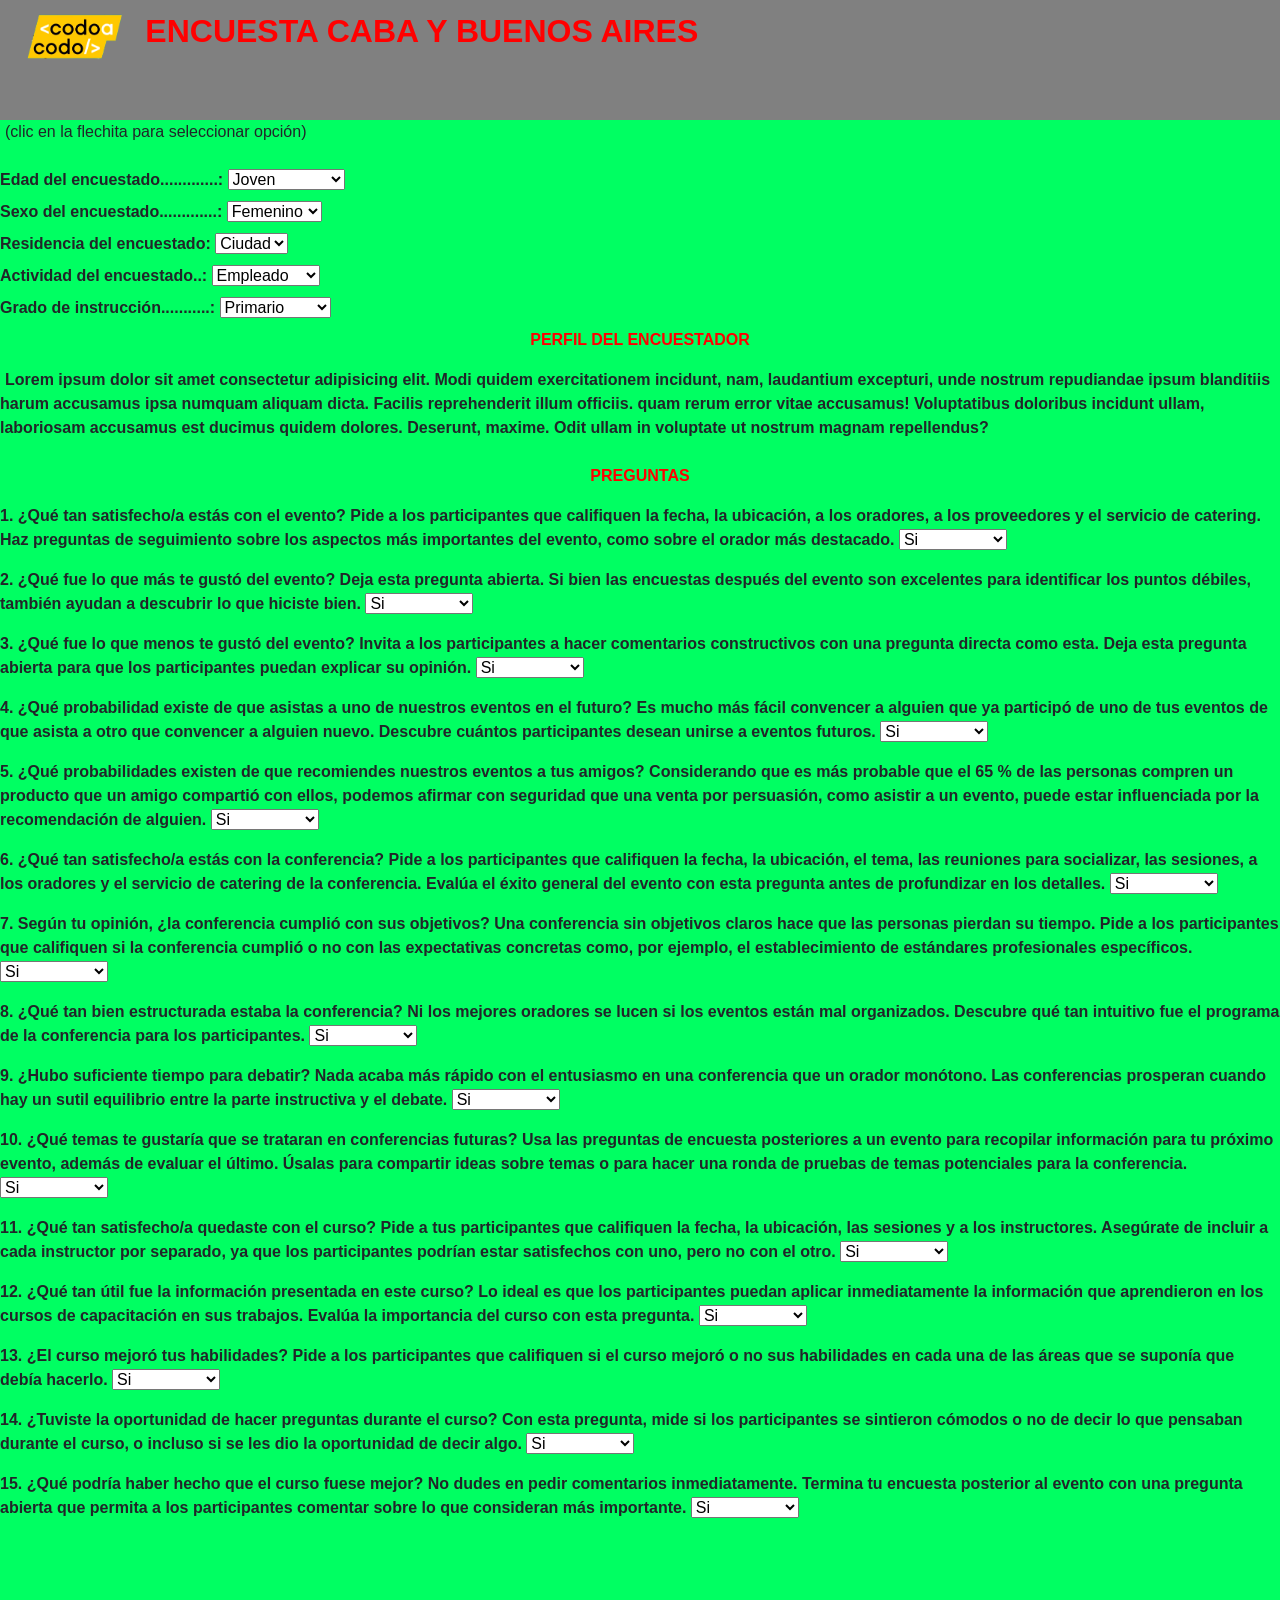
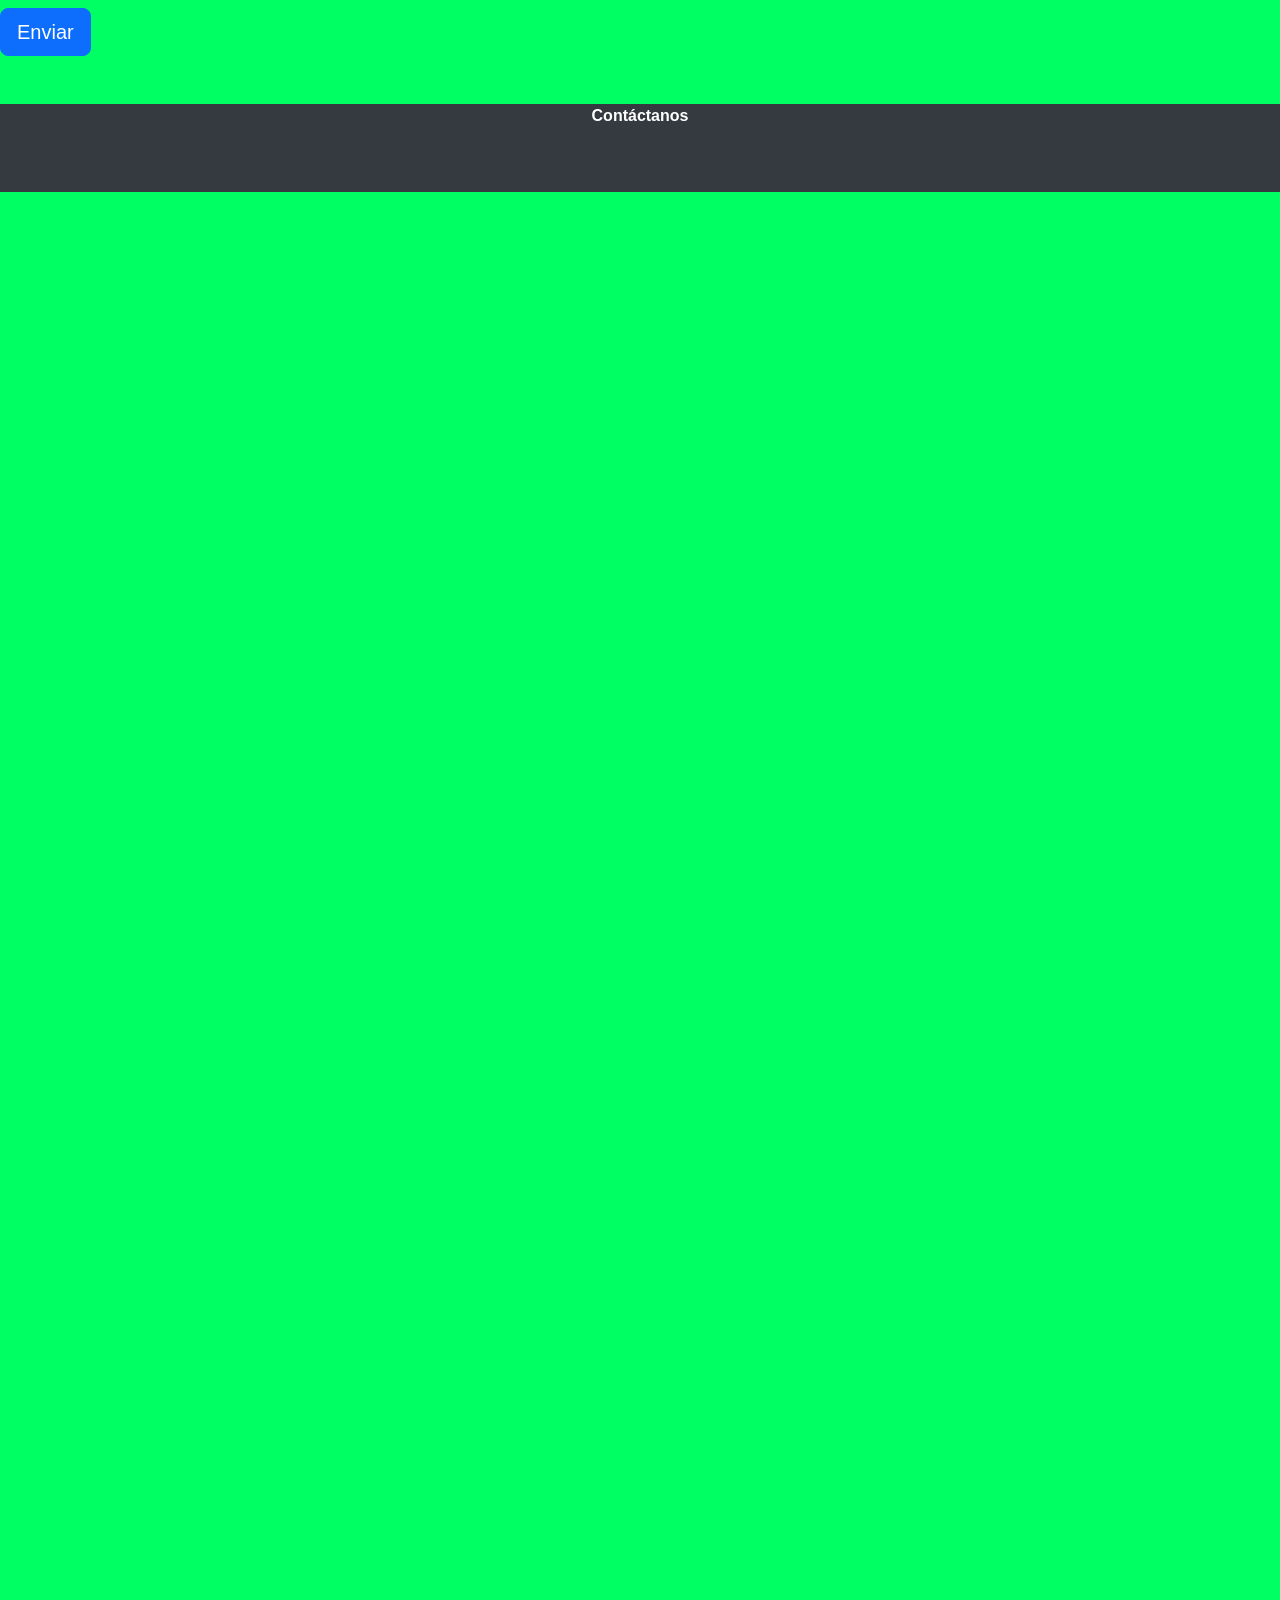
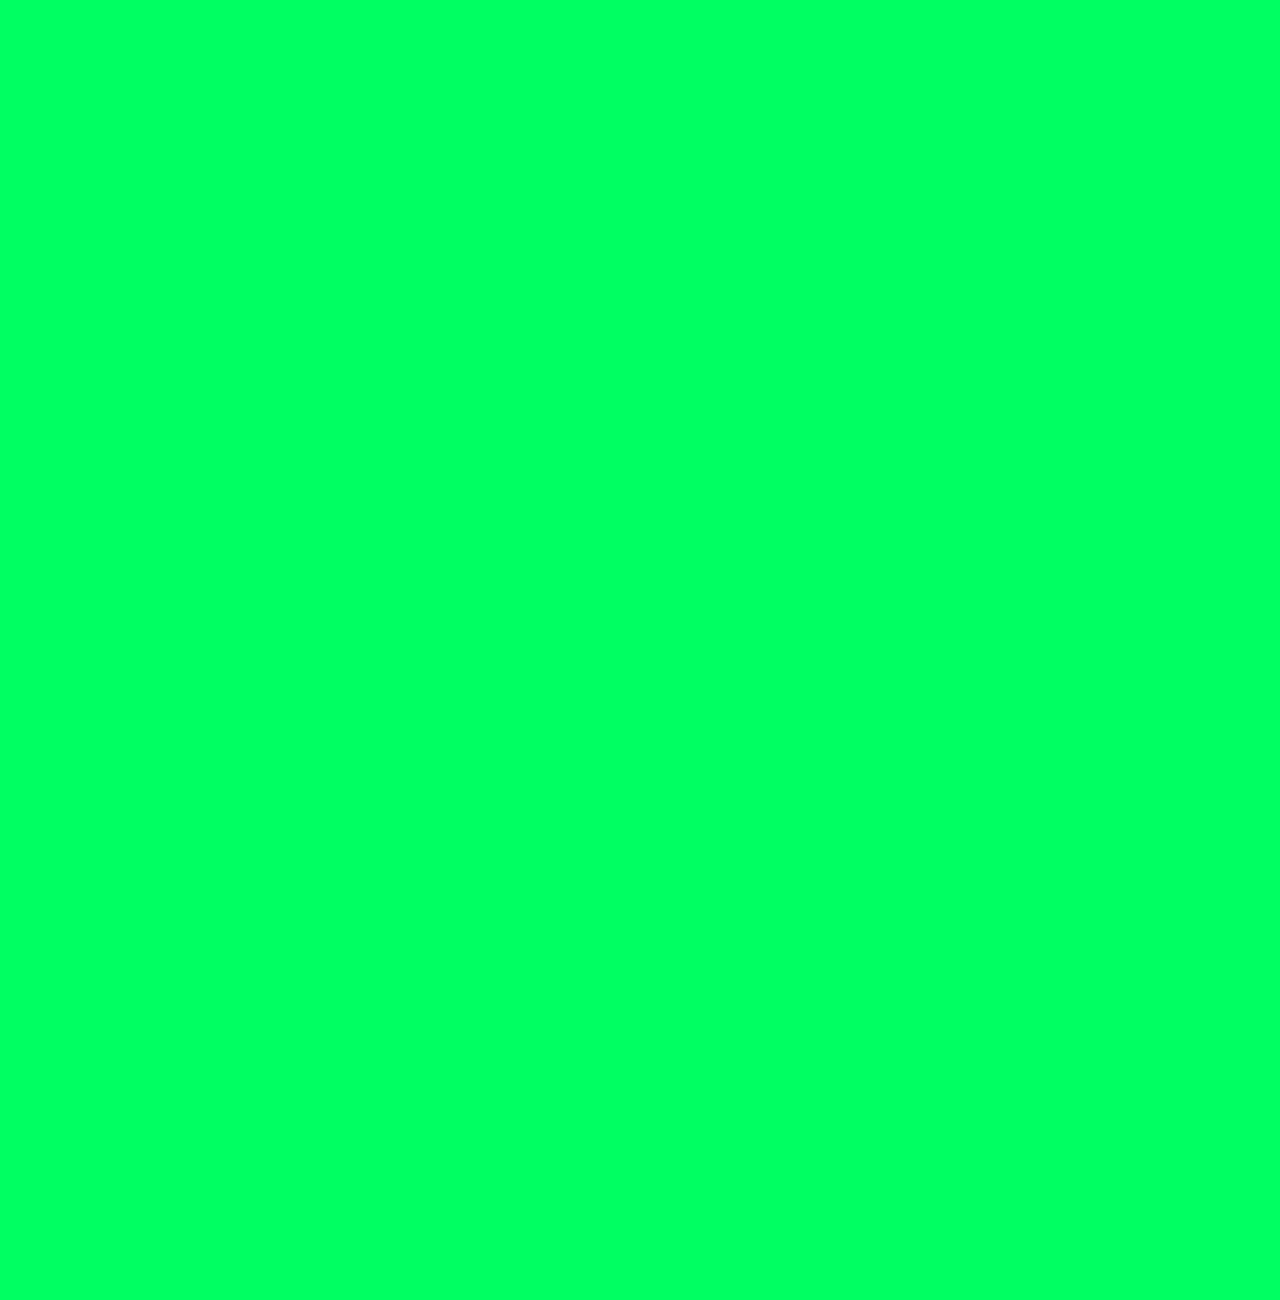
==== commit 2799d9de: "Add files via upload" ====
--- a/index.html
+++ b/index.html
@@ -32,48 +32,55 @@
         </div>
         <div>
         <label for="Edad" class="form-label"><b>Edad del encuestado.............:</b></label>
-        <select id="op" name="edad">
-            <option value="Joven+">Joven</option>
-            <option value="Adulto+">Adulto</option>
-            <option value="Jubilado+">Adulto Mayor</option>
+        <select id="edad" name="edad">
+            <option value="Joven">Joven</option>
+            <option value="Adulto">Adulto</option>
+            <option value="Adulto Mayor">Adulto Mayor</option>
         </select>
         </div>
         <div>  
         <label for="Sexo" class="form-label"><b>Sexo del encuestado.............:</b></label>
-        <select id="op" name="sexo">
-            <option value="Femenino+">Femenino</option>
-            <option value="Masculino+">Masculino</option>
-            <option value="LGBTQ+">LGBTQ</option>
+        <select id="sexo" name="sexo">
+            <option value="Femenino">Femenino</option>
+            <option value="Masculino">Masculino</option>
+            <option value="LGBTQ">LGBTQ</option>
         </select>
         </div>
         <div>  
             <label for="Residencia" class="form-label"><b>Residencia del encuestado:</b></label>
-            <select id="op" name="residencia">
-                <option value="Ciudad+">Ciudad</option>
-                <option value="Pueblo+">Pueblo</option>
-                <option value="Rural+">Rural</option>
+            <select id="residencia" name="residencia">
+                <option value="Ciudad">Ciudad</option>
+                <option value="Pueblo">Pueblo</option>
+                <option value="Rural">Rural</option>
             </select>
             </div>
             <div>  
                 <label for="Actividad" class="form-label"><b>Actividad del encuestado..:  </b></label>
-                <select id="op" name="actividad">
-                    <option value="Empleado+">Empleado</option>
-                    <option value="Empresario+">Empresario</option>
-                    <option value="Unipersonal+">Unipersonal</option>
+                <select id="actividad" name="actividad">
+                    <option value="Empleado">Empleado</option>
+                    <option value="Empresario">Empresario</option>
+                    <option value="Unipersonal">Unipersonal</option>
                 </select>
                 </div>
         <div>
             <label for="Grado de instrucción" class="form-label"><b>Grado de instrucción...........:     </b></label>
-                <select id="op" name="grado">
-                    <option value="Primario+">Primario</option>
-                    <option value="Secundario+">Secundario</option>
-                    <option value="Terciario+">Terciario</option>
-                    <option value="Universitario+">Universitario</option>
+                <select id="grado" name="grado">
+                    <option value="Primario">Primario</option>
+                    <option value="Secundario">Secundario</option>
+                    <option value="Terciario">Terciario</option>
+                    <option value="Universitario">Universitario</option>
                     <option value="Otro+">Otro</option>
                 </select>
          </div>       
     </div>
     </form>
+    <script>
+        const op2 = document.querySelector('#sexo').value;
+
+        <!--muestra en la consola (donde esta el código) no en la página-->
+        
+        console.log(op2);
+    </script>
 <!--    <section class="container-oradores" id="orador">
             <div class="card">
                 <a href="#">javascritp</a>
@@ -108,112 +115,112 @@
                         </select>
                  </div>
                  <div>
-                    <label for="P2" class="form-label"><label for="P1" class="form-label">2. ¿Qué tan satisfecho/a estás con el evento? Pide a los participantes que califiquen la fecha, la ubicación, a los oradores, a los proveedores y el servicio de catering. Haz preguntas de seguimiento sobre los aspectos más importantes del evento, como sobre el orador más destacado.
-                    <select id="op2" name="p2">
-                            <option value="Si+">Si</option>
-                            <option value="No+">No</option>
-                            <option value="No contesta+">No contesta</option>
-                        </select>
-                 </div>
-                 <div>
-                    <label for="P3" class="form-label"><label for="P1" class="form-label">3. ¿Qué tan satisfecho/a estás con el evento? Pide a los participantes que califiquen la fecha, la ubicación, a los oradores, a los proveedores y el servicio de catering. Haz preguntas de seguimiento sobre los aspectos más importantes del evento, como sobre el orador más destacado.
-                    <select id="op3" name="p3">
-                            <option value="Si+">Si</option>
-                            <option value="No+">No</option>
-                            <option value="No contesta+">No contesta</option>
-                        </select>
-                 </div>
-                 <div>
-                    <label for="P4" class="form-label"><label for="P4" class="form-label">4. ¿Qué tan satisfecho/a estás con el evento? Pide a los participantes que califiquen la fecha, la ubicación, a los oradores, a los proveedores y el servicio de catering. Haz preguntas de seguimiento sobre los aspectos más importantes del evento, como sobre el orador más destacado.
-                    <select id="op4" name="p4">
-                            <option value="Si+">Si</option>
-                            <option value="No+">No</option>
-                            <option value="No contesta+">No contesta</option>
-                        </select>
-                 </div>
-                 <div>
-                    <label for="P5" class="form-label"><label for="P5" class="form-label">5. ¿Qué tan satisfecho/a estás con el evento? Pide a los participantes que califiquen la fecha, la ubicación, a los oradores, a los proveedores y el servicio de catering. Haz preguntas de seguimiento sobre los aspectos más importantes del evento, como sobre el orador más destacado.
-                    <select id="op5" name="p5">
-                            <option value="Si+">Si</option>
-                            <option value="No+">No</option>
-                            <option value="No contesta+">No contesta</option>
-                        </select>
-                 </div>
-                 <div>
-                    <label for="P6" class="form-label"><label for="P6" class="form-label">6. ¿Qué tan satisfecho/a estás con el evento? Pide a los participantes que califiquen la fecha, la ubicación, a los oradores, a los proveedores y el servicio de catering. Haz preguntas de seguimiento sobre los aspectos más importantes del evento, como sobre el orador más destacado.
-                    <select id="op6" name="p6">
-                            <option value="Si+">Si</option>
-                            <option value="No+">No</option>
-                            <option value="No contesta+">No contesta</option>
-                        </select>
-                 </div>
-                 <div>
-                    <label for="P7" class="form-label"><label for="P7" class="form-label">7. ¿Qué tan satisfecho/a estás con el evento? Pide a los participantes que califiquen la fecha, la ubicación, a los oradores, a los proveedores y el servicio de catering. Haz preguntas de seguimiento sobre los aspectos más importantes del evento, como sobre el orador más destacado.
-                    <select id="op7" name="p7">
-                            <option value="Si+">Si</option>
-                            <option value="No+">No</option>
-                            <option value="No contesta+">No contesta</option>
-                        </select>
-                 </div>
-                 <div>
-                    <label for="P8" class="form-label"><label for="P8" class="form-label">8. ¿Qué tan satisfecho/a estás con el evento? Pide a los participantes que califiquen la fecha, la ubicación, a los oradores, a los proveedores y el servicio de catering. Haz preguntas de seguimiento sobre los aspectos más importantes del evento, como sobre el orador más destacado.
-                    <select id="op8" name="p8">
-                            <option value="Si+">Si</option>
-                            <option value="No+">No</option>
-                            <option value="No contesta+">No contesta</option>
-                        </select>
-                 </div>
-                 <div>
-                    <label for="P9" class="form-label"><label for="P9" class="form-label">9. ¿Qué tan satisfecho/a estás con el evento? Pide a los participantes que califiquen la fecha, la ubicación, a los oradores, a los proveedores y el servicio de catering. Haz preguntas de seguimiento sobre los aspectos más importantes del evento, como sobre el orador más destacado.
-                    <select id="op9" name="p9">
-                            <option value="Si+">Si</option>
-                            <option value="No+">No</option>
-                            <option value="No contesta+">No contesta</option>
-                        </select>
-                 </div>
-                 <div>
-                    <label for="P10" class="form-label"><label for="P10" class="form-label">10. ¿Qué tan satisfecho/a estás con el evento? Pide a los participantes que califiquen la fecha, la ubicación, a los oradores, a los proveedores y el servicio de catering. Haz preguntas de seguimiento sobre los aspectos más importantes del evento, como sobre el orador más destacado.
-                    <select id="op10" name="p10">
-                            <option value="Si+">Si</option>
-                            <option value="No+">No</option>
-                            <option value="No contesta+">No contesta</option>
-                        </select>
-                 </div>
-                 <div>
-                    <label for="P11" class="form-label"><label for="P11" class="form-label">11. ¿Qué tan satisfecho/a estás con el evento? Pide a los participantes que califiquen la fecha, la ubicación, a los oradores, a los proveedores y el servicio de catering. Haz preguntas de seguimiento sobre los aspectos más importantes del evento, como sobre el orador más destacado.
-                    <select id="op11" name="p11">
-                            <option value="Si+">Si</option>
-                            <option value="No+">No</option>
-                            <option value="No contesta+">No contesta</option>
-                        </select>
-                 </div>
-                 <div>
-                    <label for="P12" class="form-label"><label for="P12" class="form-label">12. ¿Qué tan satisfecho/a estás con el evento? Pide a los participantes que califiquen la fecha, la ubicación, a los oradores, a los proveedores y el servicio de catering. Haz preguntas de seguimiento sobre los aspectos más importantes del evento, como sobre el orador más destacado.
-                    <select id="op12" name="p12">
-                            <option value="Si+">Si</option>
-                            <option value="No+">No</option>
-                            <option value="No contesta+">No contesta</option>
-                        </select>
-                 </div>
-                 <div>
-                    <label for="P13" class="form-label"><label for="P13" class="form-label">13. ¿Qué tan satisfecho/a estás con el evento? Pide a los participantes que califiquen la fecha, la ubicación, a los oradores, a los proveedores y el servicio de catering. Haz preguntas de seguimiento sobre los aspectos más importantes del evento, como sobre el orador más destacado.
-                    <select id="op13" name="p13">
-                            <option value="Si+">Si</option>
-                            <option value="No+">No</option>
-                            <option value="No contesta+">No contesta</option>
-                        </select>
-                 </div>
-                 <div>
-                    <label for="P14" class="form-label"><label for="P14" class="form-label">14. ¿Qué tan satisfecho/a estás con el evento? Pide a los participantes que califiquen la fecha, la ubicación, a los oradores, a los proveedores y el servicio de catering. Haz preguntas de seguimiento sobre los aspectos más importantes del evento, como sobre el orador más destacado.
-                    <select id="op14" name="p14">
-                            <option value="Si+">Si</option>
-                            <option value="No+">No</option>
-                            <option value="No contesta+">No contesta</option>
-                        </select>
-                 </div>
-                 <div>
-                    <label for="P15" class="form-label"><label for="P15" class="form-label">15. ¿Qué tan satisfecho/a estás con el evento? Pide a los participantes que califiquen la fecha, la ubicación, a los oradores, a los proveedores y el servicio de catering. Haz preguntas de seguimiento sobre los aspectos más importantes del evento, como sobre el orador más destacado.
-                    <select id="op15" name="p15">
+                    <label for="P2" class="form-label"><label for="P1" class="form-label">2. ¿Qué fue lo que más te gustó del evento? Deja esta pregunta abierta. Si bien las encuestas después del evento son excelentes para identificar los puntos débiles, también ayudan a descubrir lo que hiciste bien.
+                        <select id="op2" name="p2">
+                            <option value="Si+">Si</option>
+                            <option value="No+">No</option>
+                            <option value="No contesta+">No contesta</option>
+                        </select>
+                 </div>
+                 <div>
+                    <label for="P3" class="form-label"><label for="P1" class="form-label">3. ¿Qué fue lo que menos te gustó del evento? Invita a los participantes a hacer comentarios constructivos con una pregunta directa como esta. Deja esta pregunta abierta para que los participantes puedan explicar su opinión.
+                        <select id="op3" name="p3">
+                            <option value="Si+">Si</option>
+                            <option value="No+">No</option>
+                            <option value="No contesta+">No contesta</option>
+                        </select>
+                 </div>
+                 <div>
+                    <label for="P4" class="form-label"><label for="P4" class="form-label">4. ¿Qué probabilidad existe de que asistas a uno de nuestros eventos en el futuro? Es mucho más fácil convencer a alguien que ya participó de uno de tus eventos de que asista a otro que convencer a alguien nuevo. Descubre cuántos participantes desean unirse a eventos futuros.
+                        <select id="op4" name="p4">
+                            <option value="Si+">Si</option>
+                            <option value="No+">No</option>
+                            <option value="No contesta+">No contesta</option>
+                        </select>
+                 </div>
+                 <div>
+                    <label for="P5" class="form-label"><label for="P5" class="form-label">5. ¿Qué probabilidades existen de que recomiendes nuestros eventos a tus amigos? Considerando que es más probable que el 65 % de las personas compren un producto que un amigo compartió con ellos, podemos afirmar con seguridad que una venta por persuasión, como asistir a un evento, puede estar influenciada por la recomendación de alguien.
+                        <select id="op5" name="p5">
+                            <option value="Si+">Si</option>
+                            <option value="No+">No</option>
+                            <option value="No contesta+">No contesta</option>
+                        </select>
+                 </div>
+                 <div>
+                    <label for="P6" class="form-label"><label for="P6" class="form-label">6. ¿Qué tan satisfecho/a estás con la conferencia? Pide a los participantes que califiquen la fecha, la ubicación, el tema, las reuniones para socializar, las sesiones, a los oradores y el servicio de catering de la conferencia. Evalúa el éxito general del evento con esta pregunta antes de profundizar en los detalles.
+                        <select id="op6" name="p6">
+                            <option value="Si+">Si</option>
+                            <option value="No+">No</option>
+                            <option value="No contesta+">No contesta</option>
+                        </select>
+                 </div>
+                 <div>
+                    <label for="P7" class="form-label"><label for="P7" class="form-label">7. Según tu opinión, ¿la conferencia cumplió con sus objetivos? Una conferencia sin objetivos claros hace que las personas pierdan su tiempo. Pide a los participantes que califiquen si la conferencia cumplió o no con las expectativas concretas como, por ejemplo, el establecimiento de estándares profesionales específicos.
+                        <select id="op7" name="p7">
+                            <option value="Si+">Si</option>
+                            <option value="No+">No</option>
+                            <option value="No contesta+">No contesta</option>
+                        </select>
+                 </div>
+                 <div>
+                    <label for="P8" class="form-label"><label for="P8" class="form-label">8. ¿Qué tan bien estructurada estaba la conferencia? Ni los mejores oradores se lucen si los eventos están mal organizados. Descubre qué tan intuitivo fue el programa de la conferencia para los participantes.
+                        <select id="op8" name="p8">
+                            <option value="Si+">Si</option>
+                            <option value="No+">No</option>
+                            <option value="No contesta+">No contesta</option>
+                        </select>
+                 </div>
+                 <div>
+                    <label for="P9" class="form-label"><label for="P9" class="form-label">9. ¿Hubo suficiente tiempo para debatir? Nada acaba más rápido con el entusiasmo en una conferencia que un orador monótono. Las conferencias prosperan cuando hay un sutil equilibrio entre la parte instructiva y el debate.
+                        <select id="op9" name="p9">
+                            <option value="Si+">Si</option>
+                            <option value="No+">No</option>
+                            <option value="No contesta+">No contesta</option>
+                        </select>
+                 </div>
+                 <div>
+                    <label for="P10" class="form-label"><label for="P10" class="form-label">10. ¿Qué temas te gustaría que se trataran en conferencias futuras? Usa las preguntas de encuesta posteriores a un evento para recopilar información para tu próximo evento, además de evaluar el último. Úsalas para compartir ideas sobre temas o para hacer una ronda de pruebas de temas potenciales para la conferencia.
+                        <select id="op10" name="p10">
+                            <option value="Si+">Si</option>
+                            <option value="No+">No</option>
+                            <option value="No contesta+">No contesta</option>
+                        </select>
+                 </div>
+                 <div>
+                    <label for="P11" class="form-label"><label for="P11" class="form-label">11. ¿Qué tan satisfecho/a quedaste con el curso? Pide a tus participantes que califiquen la fecha, la ubicación, las sesiones y a los instructores. Asegúrate de incluir a cada instructor por separado, ya que los participantes podrían estar satisfechos con uno, pero no con el otro.
+                        <select id="op11" name="p11">
+                            <option value="Si+">Si</option>
+                            <option value="No+">No</option>
+                            <option value="No contesta+">No contesta</option>
+                        </select>
+                 </div>
+                 <div>
+                    <label for="P12" class="form-label"><label for="P12" class="form-label">12. ¿Qué tan útil fue la información presentada en este curso? Lo ideal es que los participantes puedan aplicar inmediatamente la información que aprendieron en los cursos de capacitación en sus trabajos. Evalúa la importancia del curso con esta pregunta.
+                        <select id="op12" name="p12">
+                            <option value="Si+">Si</option>
+                            <option value="No+">No</option>
+                            <option value="No contesta+">No contesta</option>
+                        </select>
+                 </div>
+                 <div>
+                    <label for="P13" class="form-label"><label for="P13" class="form-label">13. ¿El curso mejoró tus habilidades? Pide a los participantes que califiquen si el curso mejoró o no sus habilidades en cada una de las áreas que se suponía que debía hacerlo.
+                        <select id="op13" name="p13">
+                            <option value="Si+">Si</option>
+                            <option value="No+">No</option>
+                            <option value="No contesta+">No contesta</option>
+                        </select>
+                 </div>
+                 <div>
+                    <label for="P14" class="form-label"><label for="P14" class="form-label">14. ¿Tuviste la oportunidad de hacer preguntas durante el curso? Con esta pregunta, mide si los participantes se sintieron cómodos o no de decir lo que pensaban durante el curso, o incluso si se les dio la oportunidad de decir algo.
+                        <select id="op14" name="p14">
+                            <option value="Si+">Si</option>
+                            <option value="No+">No</option>
+                            <option value="No contesta+">No contesta</option>
+                        </select>
+                 </div>
+                 <div>
+                    <label for="P15" class="form-label"><label for="P15" class="form-label">15. ¿Qué podría haber hecho que el curso fuese mejor? No dudes en pedir comentarios inmediatamente. Termina tu encuesta posterior al evento con una pregunta abierta que permita a los participantes comentar sobre lo que consideran más importante.
+                        <select id="op15" name="p15">
                             <option value="Si+">Si</option>
                             <option value="No+">No</option>
                             <option value="No contesta+">No contesta</option>
